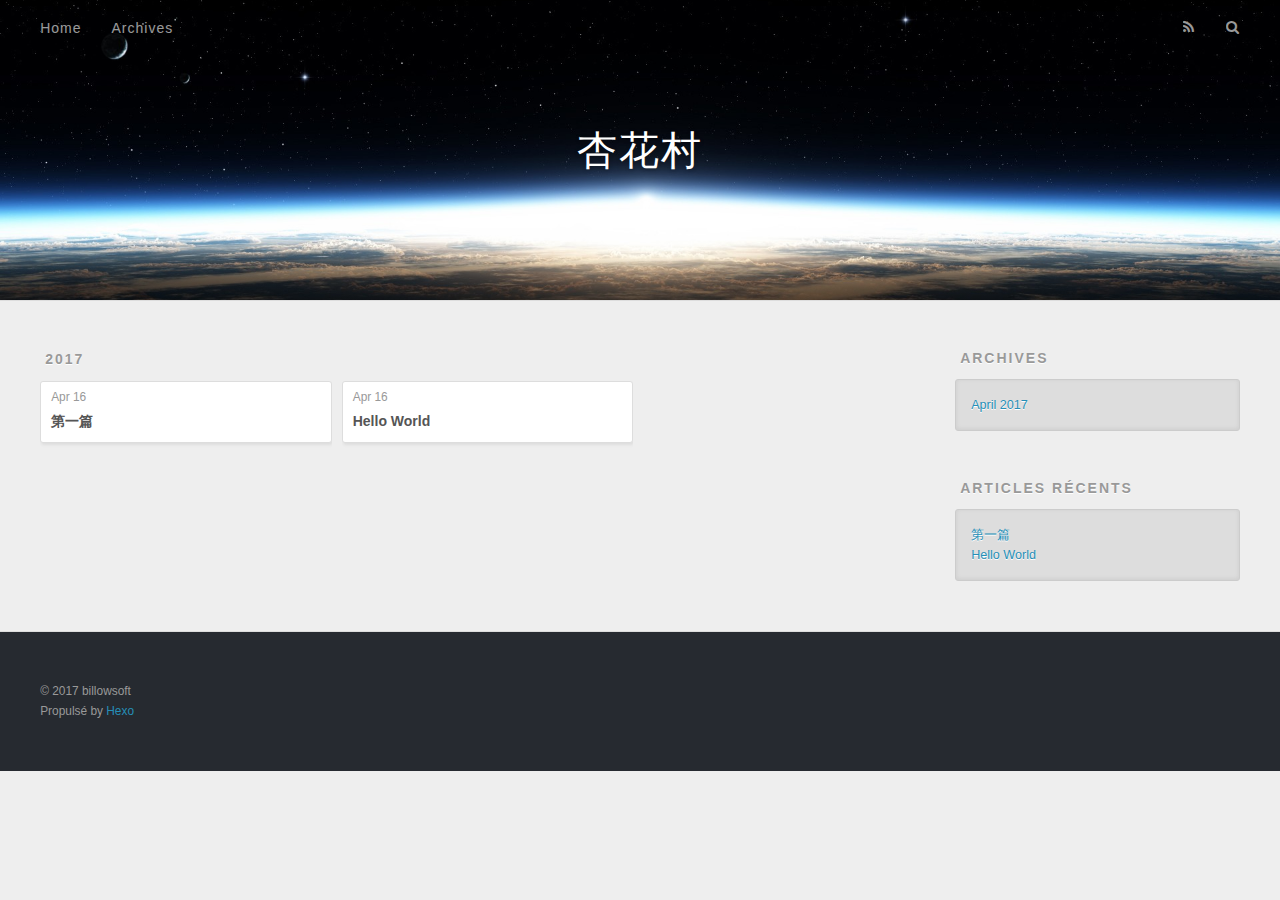
==== archives/index.html @ 6be40b45 "Site updated: 2017-04-16 17:33:04" ====
<!DOCTYPE html>
<html>
<head>
  <meta charset="utf-8">
  
  <title>Archives | 杏花村</title>
  <meta name="viewport" content="width=device-width, initial-scale=1, maximum-scale=1">
  <meta property="og:type" content="website">
<meta property="og:title" content="杏花村">
<meta property="og:url" content="http://yoursite.com/archives/index.html">
<meta property="og:site_name" content="杏花村">
<meta name="twitter:card" content="summary">
<meta name="twitter:title" content="杏花村">
  
    <link rel="alternate" href="/atom.xml" title="杏花村" type="application/atom+xml">
  
  
    <link rel="icon" href="/favicon.png">
  
  
    <link href="//fonts.googleapis.com/css?family=Source+Code+Pro" rel="stylesheet" type="text/css">
  
  <link rel="stylesheet" href="/css/style.css">
  

</head>

<body>
  <div id="container">
    <div id="wrap">
      <header id="header">
  <div id="banner"></div>
  <div id="header-outer" class="outer">
    <div id="header-title" class="inner">
      <h1 id="logo-wrap">
        <a href="/" id="logo">杏花村</a>
      </h1>
      
    </div>
    <div id="header-inner" class="inner">
      <nav id="main-nav">
        <a id="main-nav-toggle" class="nav-icon"></a>
        
          <a class="main-nav-link" href="/">Home</a>
        
          <a class="main-nav-link" href="/archives">Archives</a>
        
      </nav>
      <nav id="sub-nav">
        
          <a id="nav-rss-link" class="nav-icon" href="/atom.xml" title="Flux RSS"></a>
        
        <a id="nav-search-btn" class="nav-icon" title="Rechercher"></a>
      </nav>
      <div id="search-form-wrap">
        <form action="//google.com/search" method="get" accept-charset="UTF-8" class="search-form"><input type="search" name="q" class="search-form-input" placeholder="Search"><button type="submit" class="search-form-submit">&#xF002;</button><input type="hidden" name="sitesearch" value="http://yoursite.com"></form>
      </div>
    </div>
  </div>
</header>
      <div class="outer">
        <section id="main">
  
  
    
    
      
      
      <section class="archives-wrap">
        <div class="archive-year-wrap">
          <a href="/archives/2017" class="archive-year">2017</a>
        </div>
        <div class="archives">
    
    <article class="archive-article archive-type-post">
  <div class="archive-article-inner">
    <header class="archive-article-header">
      <a href="/2017/04/16/第一篇/" class="archive-article-date">
  <time datetime="2017-04-16T09:29:14.000Z" itemprop="datePublished">Apr 16</time>
</a>
      
  
    <h1 itemprop="name">
      <a class="archive-article-title" href="/2017/04/16/第一篇/">第一篇</a>
    </h1>
  

    </header>
  </div>
</article>
  
    
    
    <article class="archive-article archive-type-post">
  <div class="archive-article-inner">
    <header class="archive-article-header">
      <a href="/2017/04/16/hello-world/" class="archive-article-date">
  <time datetime="2017-04-16T09:22:47.694Z" itemprop="datePublished">Apr 16</time>
</a>
      
  
    <h1 itemprop="name">
      <a class="archive-article-title" href="/2017/04/16/hello-world/">Hello World</a>
    </h1>
  

    </header>
  </div>
</article>
  
  
    </div></section>
  

</section>
        
          <aside id="sidebar">
  
    

  
    

  
    
  
    
  <div class="widget-wrap">
    <h3 class="widget-title">Archives</h3>
    <div class="widget">
      <ul class="archive-list"><li class="archive-list-item"><a class="archive-list-link" href="/archives/2017/04/">April 2017</a></li></ul>
    </div>
  </div>


  
    
  <div class="widget-wrap">
    <h3 class="widget-title">Articles récents</h3>
    <div class="widget">
      <ul>
        
          <li>
            <a href="/2017/04/16/第一篇/">第一篇</a>
          </li>
        
          <li>
            <a href="/2017/04/16/hello-world/">Hello World</a>
          </li>
        
      </ul>
    </div>
  </div>

  
</aside>
        
      </div>
      <footer id="footer">
  
  <div class="outer">
    <div id="footer-info" class="inner">
      &copy; 2017 billowsoft<br>
      Propulsé by <a href="http://hexo.io/" target="_blank">Hexo</a>
    </div>
  </div>
</footer>
    </div>
    <nav id="mobile-nav">
  
    <a href="/" class="mobile-nav-link">Home</a>
  
    <a href="/archives" class="mobile-nav-link">Archives</a>
  
</nav>
    

<script src="//ajax.googleapis.com/ajax/libs/jquery/2.0.3/jquery.min.js"></script>


  <link rel="stylesheet" href="/fancybox/jquery.fancybox.css">
  <script src="/fancybox/jquery.fancybox.pack.js"></script>


<script src="/js/script.js"></script>

  </div>
</body>
</html>
---- css/style.css ----
body {
  width: 100%;
}
body:before,
body:after {
  content: "";
  display: table;
}
body:after {
  clear: both;
}
html,
body,
div,
span,
applet,
object,
iframe,
h1,
h2,
h3,
h4,
h5,
h6,
p,
blockquote,
pre,
a,
abbr,
acronym,
address,
big,
cite,
code,
del,
dfn,
em,
img,
ins,
kbd,
q,
s,
samp,
small,
strike,
strong,
sub,
sup,
tt,
var,
dl,
dt,
dd,
ol,
ul,
li,
fieldset,
form,
label,
legend,
table,
caption,
tbody,
tfoot,
thead,
tr,
th,
td {
  margin: 0;
  padding: 0;
  border: 0;
  outline: 0;
  font-weight: inherit;
  font-style: inherit;
  font-family: inherit;
  font-size: 100%;
  vertical-align: baseline;
}
body {
  line-height: 1;
  color: #000;
  background: #fff;
}
ol,
ul {
  list-style: none;
}
table {
  border-collapse: separate;
  border-spacing: 0;
  vertical-align: middle;
}
caption,
th,
td {
  text-align: left;
  font-weight: normal;
  vertical-align: middle;
}
a img {
  border: none;
}
input,
button {
  margin: 0;
  padding: 0;
}
input::-moz-focus-inner,
button::-moz-focus-inner {
  border: 0;
  padding: 0;
}
@font-face {
  font-family: FontAwesome;
  font-style: normal;
  font-weight: normal;
  src: url("fonts/fontawesome-webfont.eot?v=#4.0.3");
  src: url("fonts/fontawesome-webfont.eot?#iefix&v=#4.0.3") format("embedded-opentype"), url("fonts/fontawesome-webfont.woff?v=#4.0.3") format("woff"), url("fonts/fontawesome-webfont.ttf?v=#4.0.3") format("truetype"), url("fonts/fontawesome-webfont.svg#fontawesomeregular?v=#4.0.3") format("svg");
}
html,
body,
#container {
  height: 100%;
}
body {
  background: #eee;
  font: 14px "Helvetica Neue", Helvetica, Arial, sans-serif;
  -webkit-text-size-adjust: 100%;
}
.outer {
  max-width: 1220px;
  margin: 0 auto;
  padding: 0 20px;
}
.outer:before,
.outer:after {
  content: "";
  display: table;
}
.outer:after {
  clear: both;
}
.inner {
  display: inline;
  float: left;
  width: 98.33333333333333%;
  margin: 0 0.833333333333333%;
}
.left,
.alignleft {
  float: left;
}
.right,
.alignright {
  float: right;
}
.clear {
  clear: both;
}
#container {
  position: relative;
}
.mobile-nav-on {
  overflow: hidden;
}
#wrap {
  height: 100%;
  width: 100%;
  position: absolute;
  top: 0;
  left: 0;
  -webkit-transition: 0.2s ease-out;
  -moz-transition: 0.2s ease-out;
  -ms-transition: 0.2s ease-out;
  transition: 0.2s ease-out;
  z-index: 1;
  background: #eee;
}
.mobile-nav-on #wrap {
  left: 280px;
}
@media screen and (min-width: 768px) {
  #main {
    display: inline;
    float: left;
    width: 73.33333333333333%;
    margin: 0 0.833333333333333%;
  }
}
.article-date,
.article-category-link,
.archive-year,
.widget-title {
  text-decoration: none;
  text-transform: uppercase;
  letter-spacing: 2px;
  color: #999;
  margin-bottom: 1em;
  margin-left: 5px;
  line-height: 1em;
  text-shadow: 0 1px #fff;
  font-weight: bold;
}
.article-inner,
.archive-article-inner {
  background: #fff;
  -webkit-box-shadow: 1px 2px 3px #ddd;
  box-shadow: 1px 2px 3px #ddd;
  border: 1px solid #ddd;
  border-radius: 3px;
}
.article-entry h1,
.widget h1 {
  font-size: 2em;
}
.article-entry h2,
.widget h2 {
  font-size: 1.5em;
}
.article-entry h3,
.widget h3 {
  font-size: 1.3em;
}
.article-entry h4,
.widget h4 {
  font-size: 1.2em;
}
.article-entry h5,
.widget h5 {
  font-size: 1em;
}
.article-entry h6,
.widget h6 {
  font-size: 1em;
  color: #999;
}
.article-entry hr,
.widget hr {
  border: 1px dashed #ddd;
}
.article-entry strong,
.widget strong {
  font-weight: bold;
}
.article-entry em,
.widget em,
.article-entry cite,
.widget cite {
  font-style: italic;
}
.article-entry sup,
.widget sup,
.article-entry sub,
.widget sub {
  font-size: 0.75em;
  line-height: 0;
  position: relative;
  vertical-align: baseline;
}
.article-entry sup,
.widget sup {
  top: -0.5em;
}
.article-entry sub,
.widget sub {
  bottom: -0.2em;
}
.article-entry small,
.widget small {
  font-size: 0.85em;
}
.article-entry acronym,
.widget acronym,
.article-entry abbr,
.widget abbr {
  border-bottom: 1px dotted;
}
.article-entry ul,
.widget ul,
.article-entry ol,
.widget ol,
.article-entry dl,
.widget dl {
  margin: 0 20px;
  line-height: 1.6em;
}
.article-entry ul ul,
.widget ul ul,
.article-entry ol ul,
.widget ol ul,
.article-entry ul ol,
.widget ul ol,
.article-entry ol ol,
.widget ol ol {
  margin-top: 0;
  margin-bottom: 0;
}
.article-entry ul,
.widget ul {
  list-style: disc;
}
.article-entry ol,
.widget ol {
  list-style: decimal;
}
.article-entry dt,
.widget dt {
  font-weight: bold;
}
#header {
  height: 300px;
  position: relative;
  border-bottom: 1px solid #ddd;
}
#header:before,
#header:after {
  content: "";
  position: absolute;
  left: 0;
  right: 0;
  height: 40px;
}
#header:before {
  top: 0;
  background: -webkit-linear-gradient(rgba(0,0,0,0.2), transparent);
  background: -moz-linear-gradient(rgba(0,0,0,0.2), transparent);
  background: -ms-linear-gradient(rgba(0,0,0,0.2), transparent);
  background: linear-gradient(rgba(0,0,0,0.2), transparent);
}
#header:after {
  bottom: 0;
  background: -webkit-linear-gradient(transparent, rgba(0,0,0,0.2));
  background: -moz-linear-gradient(transparent, rgba(0,0,0,0.2));
  background: -ms-linear-gradient(transparent, rgba(0,0,0,0.2));
  background: linear-gradient(transparent, rgba(0,0,0,0.2));
}
#header-outer {
  height: 100%;
  position: relative;
}
#header-inner {
  position: relative;
  overflow: hidden;
}
#banner {
  position: absolute;
  top: 0;
  left: 0;
  width: 100%;
  height: 100%;
  background: url("images/banner.jpg") center #000;
  -webkit-background-size: cover;
  -moz-background-size: cover;
  background-size: cover;
  z-index: -1;
}
#header-title {
  text-align: center;
  height: 40px;
  position: absolute;
  top: 50%;
  left: 0;
  margin-top: -20px;
}
#logo,
#subtitle {
  text-decoration: none;
  color: #fff;
  font-weight: 300;
  text-shadow: 0 1px 4px rgba(0,0,0,0.3);
}
#logo {
  font-size: 40px;
  line-height: 40px;
  letter-spacing: 2px;
}
#subtitle {
  font-size: 16px;
  line-height: 16px;
  letter-spacing: 1px;
}
#subtitle-wrap {
  margin-top: 16px;
}
#main-nav {
  float: left;
  margin-left: -15px;
}
.nav-icon,
.main-nav-link {
  float: left;
  color: #fff;
  opacity: 0.6;
  text-decoration: none;
  text-shadow: 0 1px rgba(0,0,0,0.2);
  -webkit-transition: opacity 0.2s;
  -moz-transition: opacity 0.2s;
  -ms-transition: opacity 0.2s;
  transition: opacity 0.2s;
  display: block;
  padding: 20px 15px;
}
.nav-icon:hover,
.main-nav-link:hover {
  opacity: 1;
}
.nav-icon {
  font-family: FontAwesome;
  text-align: center;
  font-size: 14px;
  width: 14px;
  height: 14px;
  padding: 20px 15px;
  position: relative;
  cursor: pointer;
}
.main-nav-link {
  font-weight: 300;
  letter-spacing: 1px;
}
@media screen and (max-width: 479px) {
  .main-nav-link {
    display: none;
  }
}
#main-nav-toggle {
  display: none;
}
#main-nav-toggle:before {
  content: "\f0c9";
}
@media screen and (max-width: 479px) {
  #main-nav-toggle {
    display: block;
  }
}
#sub-nav {
  float: right;
  margin-right: -15px;
}
#nav-rss-link:before {
  content: "\f09e";
}
#nav-search-btn:before {
  content: "\f002";
}
#search-form-wrap {
  position: absolute;
  top: 15px;
  width: 150px;
  height: 30px;
  right: -150px;
  opacity: 0;
  -webkit-transition: 0.2s ease-out;
  -moz-transition: 0.2s ease-out;
  -ms-transition: 0.2s ease-out;
  transition: 0.2s ease-out;
}
#search-form-wrap.on {
  opacity: 1;
  right: 0;
}
@media screen and (max-width: 479px) {
  #search-form-wrap {
    width: 100%;
    right: -100%;
  }
}
.search-form {
  position: absolute;
  top: 0;
  left: 0;
  right: 0;
  background: #fff;
  padding: 5px 15px;
  border-radius: 15px;
  -webkit-box-shadow: 0 0 10px rgba(0,0,0,0.3);
  box-shadow: 0 0 10px rgba(0,0,0,0.3);
}
.search-form-input {
  border: none;
  background: none;
  color: #555;
  width: 100%;
  font: 13px "Helvetica Neue", Helvetica, Arial, sans-serif;
  outline: none;
}
.search-form-input::-webkit-search-results-decoration,
.search-form-input::-webkit-search-cancel-button {
  -webkit-appearance: none;
}
.search-form-submit {
  position: absolute;
  top: 50%;
  right: 10px;
  margin-top: -7px;
  font: 13px FontAwesome;
  border: none;
  background: none;
  color: #bbb;
  cursor: pointer;
}
.search-form-submit:hover,
.search-form-submit:focus {
  color: #777;
}
.article {
  margin: 50px 0;
}
.article-inner {
  overflow: hidden;
}
.article-meta:before,
.article-meta:after {
  content: "";
  display: table;
}
.article-meta:after {
  clear: both;
}
.article-date {
  float: left;
}
.article-category {
  float: left;
  line-height: 1em;
  color: #ccc;
  text-shadow: 0 1px #fff;
  margin-left: 8px;
}
.article-category:before {
  content: "\2022";
}
.article-category-link {
  margin: 0 12px 1em;
}
.article-header {
  padding: 20px 20px 0;
}
.article-title {
  text-decoration: none;
  font-size: 2em;
  font-weight: bold;
  color: #555;
  line-height: 1.1em;
  -webkit-transition: color 0.2s;
  -moz-transition: color 0.2s;
  -ms-transition: color 0.2s;
  transition: color 0.2s;
}
a.article-title:hover {
  color: #258fb8;
}
.article-entry {
  color: #555;
  padding: 0 20px;
}
.article-entry:before,
.article-entry:after {
  content: "";
  display: table;
}
.article-entry:after {
  clear: both;
}
.article-entry p,
.article-entry table {
  line-height: 1.6em;
  margin: 1.6em 0;
}
.article-entry h1,
.article-entry h2,
.article-entry h3,
.article-entry h4,
.article-entry h5,
.article-entry h6 {
  font-weight: bold;
}
.article-entry h1,
.article-entry h2,
.article-entry h3,
.article-entry h4,
.article-entry h5,
.article-entry h6 {
  line-height: 1.1em;
  margin: 1.1em 0;
}
.article-entry a {
  color: #258fb8;
  text-decoration: none;
}
.article-entry a:hover {
  text-decoration: underline;
}
.article-entry ul,
.article-entry ol,
.article-entry dl {
  margin-top: 1.6em;
  margin-bottom: 1.6em;
}
.article-entry img,
.article-entry video {
  max-width: 100%;
  height: auto;
  display: block;
  margin: auto;
}
.article-entry iframe {
  border: none;
}
.article-entry table {
  width: 100%;
  border-collapse: collapse;
  border-spacing: 0;
}
.article-entry th {
  font-weight: bold;
  border-bottom: 3px solid #ddd;
  padding-bottom: 0.5em;
}
.article-entry td {
  border-bottom: 1px solid #ddd;
  padding: 10px 0;
}
.article-entry blockquote {
  font-family: Georgia, "Times New Roman", serif;
  font-size: 1.4em;
  margin: 1.6em 20px;
  text-align: center;
}
.article-entry blockquote footer {
  font-size: 14px;
  margin: 1.6em 0;
  font-family: "Helvetica Neue", Helvetica, Arial, sans-serif;
}
.article-entry blockquote footer cite:before {
  content: "—";
  padding: 0 0.5em;
}
.article-entry .pullquote {
  text-align: left;
  width: 45%;
  margin: 0;
}
.article-entry .pullquote.left {
  margin-left: 0.5em;
  margin-right: 1em;
}
.article-entry .pullquote.right {
  margin-right: 0.5em;
  margin-left: 1em;
}
.article-entry .caption {
  color: #999;
  display: block;
  font-size: 0.9em;
  margin-top: 0.5em;
  position: relative;
  text-align: center;
}
.article-entry .video-container {
  position: relative;
  padding-top: 56.25%;
  height: 0;
  overflow: hidden;
}
.article-entry .video-container iframe,
.article-entry .video-container object,
.article-entry .video-container embed {
  position: absolute;
  top: 0;
  left: 0;
  width: 100%;
  height: 100%;
  margin-top: 0;
}
.article-more-link a {
  display: inline-block;
  line-height: 1em;
  padding: 6px 15px;
  border-radius: 15px;
  background: #eee;
  color: #999;
  text-shadow: 0 1px #fff;
  text-decoration: none;
}
.article-more-link a:hover {
  background: #258fb8;
  color: #fff;
  text-decoration: none;
  text-shadow: 0 1px #1e7293;
}
.article-footer {
  font-size: 0.85em;
  line-height: 1.6em;
  border-top: 1px solid #ddd;
  padding-top: 1.6em;
  margin: 0 20px 20px;
}
.article-footer:before,
.article-footer:after {
  content: "";
  display: table;
}
.article-footer:after {
  clear: both;
}
.article-footer a {
  color: #999;
  text-decoration: none;
}
.article-footer a:hover {
  color: #555;
}
.article-tag-list-item {
  float: left;
  margin-right: 10px;
}
.article-tag-list-link:before {
  content: "#";
}
.article-comment-link {
  float: right;
}
.article-comment-link:before {
  content: "\f075";
  font-family: FontAwesome;
  padding-right: 8px;
}
.article-share-link {
  cursor: pointer;
  float: right;
  margin-left: 20px;
}
.article-share-link:before {
  content: "\f064";
  font-family: FontAwesome;
  padding-right: 6px;
}
#article-nav {
  position: relative;
}
#article-nav:before,
#article-nav:after {
  content: "";
  display: table;
}
#article-nav:after {
  clear: both;
}
@media screen and (min-width: 768px) {
  #article-nav {
    margin: 50px 0;
  }
  #article-nav:before {
    width: 8px;
    height: 8px;
    position: absolute;
    top: 50%;
    left: 50%;
    margin-top: -4px;
    margin-left: -4px;
    content: "";
    border-radius: 50%;
    background: #ddd;
    -webkit-box-shadow: 0 1px 2px #fff;
    box-shadow: 0 1px 2px #fff;
  }
}
.article-nav-link-wrap {
  text-decoration: none;
  text-shadow: 0 1px #fff;
  color: #999;
  -webkit-box-sizing: border-box;
  -moz-box-sizing: border-box;
  box-sizing: border-box;
  margin-top: 50px;
  text-align: center;
  display: block;
}
.article-nav-link-wrap:hover {
  color: #555;
}
@media screen and (min-width: 768px) {
  .article-nav-link-wrap {
    width: 50%;
    margin-top: 0;
  }
}
@media screen and (min-width: 768px) {
  #article-nav-newer {
    float: left;
    text-align: right;
    padding-right: 20px;
  }
}
@media screen and (min-width: 768px) {
  #article-nav-older {
    float: right;
    text-align: left;
    padding-left: 20px;
  }
}
.article-nav-caption {
  text-transform: uppercase;
  letter-spacing: 2px;
  color: #ddd;
  line-height: 1em;
  font-weight: bold;
}
#article-nav-newer .article-nav-caption {
  margin-right: -2px;
}
.article-nav-title {
  font-size: 0.85em;
  line-height: 1.6em;
  margin-top: 0.5em;
}
.article-share-box {
  position: absolute;
  display: none;
  background: #fff;
  -webkit-box-shadow: 1px 2px 10px rgba(0,0,0,0.2);
  box-shadow: 1px 2px 10px rgba(0,0,0,0.2);
  border-radius: 3px;
  margin-left: -145px;
  overflow: hidden;
  z-index: 1;
}
.article-share-box.on {
  display: block;
}
.article-share-input {
  width: 100%;
  background: none;
  -webkit-box-sizing: border-box;
  -moz-box-sizing: border-box;
  box-sizing: border-box;
  font: 14px "Helvetica Neue", Helvetica, Arial, sans-serif;
  padding: 0 15px;
  color: #555;
  outline: none;
  border: 1px solid #ddd;
  border-radius: 3px 3px 0 0;
  height: 36px;
  line-height: 36px;
}
.article-share-links {
  background: #eee;
}
.article-share-links:before,
.article-share-links:after {
  content: "";
  display: table;
}
.article-share-links:after {
  clear: both;
}
.article-share-twitter,
.article-share-facebook,
.article-share-pinterest,
.article-share-google {
  width: 50px;
  height: 36px;
  display: block;
  float: left;
  position: relative;
  color: #999;
  text-shadow: 0 1px #fff;
}
.article-share-twitter:before,
.article-share-facebook:before,
.article-share-pinterest:before,
.article-share-google:before {
  font-size: 20px;
  font-family: FontAwesome;
  width: 20px;
  height: 20px;
  position: absolute;
  top: 50%;
  left: 50%;
  margin-top: -10px;
  margin-left: -10px;
  text-align: center;
}
.article-share-twitter:hover,
.article-share-facebook:hover,
.article-share-pinterest:hover,
.article-share-google:hover {
  color: #fff;
}
.article-share-twitter:before {
  content: "\f099";
}
.article-share-twitter:hover {
  background: #00aced;
  text-shadow: 0 1px #008abe;
}
.article-share-facebook:before {
  content: "\f09a";
}
.article-share-facebook:hover {
  background: #3b5998;
  text-shadow: 0 1px #2f477a;
}
.article-share-pinterest:before {
  content: "\f0d2";
}
.article-share-pinterest:hover {
  background: #cb2027;
  text-shadow: 0 1px #a21a1f;
}
.article-share-google:before {
  content: "\f0d5";
}
.article-share-google:hover {
  background: #dd4b39;
  text-shadow: 0 1px #be3221;
}
.article-gallery {
  background: #000;
  position: relative;
}
.article-gallery-photos {
  position: relative;
  overflow: hidden;
}
.article-gallery-img {
  display: none;
  max-width: 100%;
}
.article-gallery-img:first-child {
  display: block;
}
.article-gallery-img.loaded {
  position: absolute;
  display: block;
}
.article-gallery-img img {
  display: block;
  max-width: 100%;
  margin: 0 auto;
}
#comments {
  background: #fff;
  -webkit-box-shadow: 1px 2px 3px #ddd;
  box-shadow: 1px 2px 3px #ddd;
  padding: 20px;
  border: 1px solid #ddd;
  border-radius: 3px;
  margin: 50px 0;
}
#comments a {
  color: #258fb8;
}
.archives-wrap {
  margin: 50px 0;
}
.archives:before,
.archives:after {
  content: "";
  display: table;
}
.archives:after {
  clear: both;
}
.archive-year-wrap {
  margin-bottom: 1em;
}
.archives {
  -webkit-column-gap: 10px;
  -moz-column-gap: 10px;
  column-gap: 10px;
}
@media screen and (min-width: 480px) and (max-width: 767px) {
  .archives {
    -webkit-column-count: 2;
    -moz-column-count: 2;
    column-count: 2;
  }
}
@media screen and (min-width: 768px) {
  .archives {
    -webkit-column-count: 3;
    -moz-column-count: 3;
    column-count: 3;
  }
}
.archive-article {
  -webkit-column-break-inside: avoid;
  page-break-inside: avoid;
  overflow: hidden;
  break-inside: avoid-column;
}
.archive-article-inner {
  padding: 10px;
  margin-bottom: 15px;
}
.archive-article-title {
  text-decoration: none;
  font-weight: bold;
  color: #555;
  -webkit-transition: color 0.2s;
  -moz-transition: color 0.2s;
  -ms-transition: color 0.2s;
  transition: color 0.2s;
  line-height: 1.6em;
}
.archive-article-title:hover {
  color: #258fb8;
}
.archive-article-footer {
  margin-top: 1em;
}
.archive-article-date {
  color: #999;
  text-decoration: none;
  font-size: 0.85em;
  line-height: 1em;
  margin-bottom: 0.5em;
  display: block;
}
#page-nav {
  margin: 50px auto;
  background: #fff;
  -webkit-box-shadow: 1px 2px 3px #ddd;
  box-shadow: 1px 2px 3px #ddd;
  border: 1px solid #ddd;
  border-radius: 3px;
  text-align: center;
  color: #999;
  overflow: hidden;
}
#page-nav:before,
#page-nav:after {
  content: "";
  display: table;
}
#page-nav:after {
  clear: both;
}
#page-nav a,
#page-nav span {
  padding: 10px 20px;
  line-height: 1;
  height: 2ex;
}
#page-nav a {
  color: #999;
  text-decoration: none;
}
#page-nav a:hover {
  background: #999;
  color: #fff;
}
#page-nav .prev {
  float: left;
}
#page-nav .next {
  float: right;
}
#page-nav .page-number {
  display: inline-block;
}
@media screen and (max-width: 479px) {
  #page-nav .page-number {
    display: none;
  }
}
#page-nav .current {
  color: #555;
  font-weight: bold;
}
#page-nav .space {
  color: #ddd;
}
#footer {
  background: #262a30;
  padding: 50px 0;
  border-top: 1px solid #ddd;
  color: #999;
}
#footer a {
  color: #258fb8;
  text-decoration: none;
}
#footer a:hover {
  text-decoration: underline;
}
#footer-info {
  line-height: 1.6em;
  font-size: 0.85em;
}
.article-entry pre,
.article-entry .highlight {
  background: #2d2d2d;
  margin: 0 -20px;
  padding: 15px 20px;
  border-style: solid;
  border-color: #ddd;
  border-width: 1px 0;
  overflow: auto;
  color: #ccc;
  line-height: 22.400000000000002px;
}
.article-entry .highlight .gutter pre,
.article-entry .gist .gist-file .gist-data .line-numbers {
  color: #666;
  font-size: 0.85em;
}
.article-entry pre,
.article-entry code {
  font-family: "Source Code Pro", Consolas, Monaco, Menlo, Consolas, monospace;
}
.article-entry code {
  background: #eee;
  text-shadow: 0 1px #fff;
  padding: 0 0.3em;
}
.article-entry pre code {
  background: none;
  text-shadow: none;
  padding: 0;
}
.article-entry .highlight pre {
  border: none;
  margin: 0;
  padding: 0;
}
.article-entry .highlight table {
  margin: 0;
  width: auto;
}
.article-entry .highlight td {
  border: none;
  padding: 0;
}
.article-entry .highlight figcaption {
  font-size: 0.85em;
  color: #999;
  line-height: 1em;
  margin-bottom: 1em;
}
.article-entry .highlight figcaption:before,
.article-entry .highlight figcaption:after {
  content: "";
  display: table;
}
.article-entry .highlight figcaption:after {
  clear: both;
}
.article-entry .highlight figcaption a {
  float: right;
}
.article-entry .highlight .gutter pre {
  text-align: right;
  padding-right: 20px;
}
.article-entry .highlight .line {
  height: 22.400000000000002px;
}
.article-entry .highlight .line.marked {
  background: #515151;
}
.article-entry .gist {
  margin: 0 -20px;
  border-style: solid;
  border-color: #ddd;
  border-width: 1px 0;
  background: #2d2d2d;
  padding: 15px 20px 15px 0;
}
.article-entry .gist .gist-file {
  border: none;
  font-family: "Source Code Pro", Consolas, Monaco, Menlo, Consolas, monospace;
  margin: 0;
}
.article-entry .gist .gist-file .gist-data {
  background: none;
  border: none;
}
.article-entry .gist .gist-file .gist-data .line-numbers {
  background: none;
  border: none;
  padding: 0 20px 0 0;
}
.article-entry .gist .gist-file .gist-data .line-data {
  padding: 0 !important;
}
.article-entry .gist .gist-file .highlight {
  margin: 0;
  padding: 0;
  border: none;
}
.article-entry .gist .gist-file .gist-meta {
  background: #2d2d2d;
  color: #999;
  font: 0.85em "Helvetica Neue", Helvetica, Arial, sans-serif;
  text-shadow: 0 0;
  padding: 0;
  margin-top: 1em;
  margin-left: 20px;
}
.article-entry .gist .gist-file .gist-meta a {
  color: #258fb8;
  font-weight: normal;
}
.article-entry .gist .gist-file .gist-meta a:hover {
  text-decoration: underline;
}
pre .comment,
pre .title {
  color: #999;
}
pre .variable,
pre .attribute,
pre .tag,
pre .regexp,
pre .ruby .constant,
pre .xml .tag .title,
pre .xml .pi,
pre .xml .doctype,
pre .html .doctype,
pre .css .id,
pre .css .class,
pre .css .pseudo {
  color: #f2777a;
}
pre .number,
pre .preprocessor,
pre .built_in,
pre .literal,
pre .params,
pre .constant {
  color: #f99157;
}
pre .class,
pre .ruby .class .title,
pre .css .rules .attribute {
  color: #9c9;
}
pre .string,
pre .value,
pre .inheritance,
pre .header,
pre .ruby .symbol,
pre .xml .cdata {
  color: #9c9;
}
pre .css .hexcolor {
  color: #6cc;
}
pre .function,
pre .python .decorator,
pre .python .title,
pre .ruby .function .title,
pre .ruby .title .keyword,
pre .perl .sub,
pre .javascript .title,
pre .coffeescript .title {
  color: #69c;
}
pre .keyword,
pre .javascript .function {
  color: #c9c;
}
@media screen and (max-width: 479px) {
  #mobile-nav {
    position: absolute;
    top: 0;
    left: 0;
    width: 280px;
    height: 100%;
    background: #191919;
    border-right: 1px solid #fff;
  }
}
@media screen and (max-width: 479px) {
  .mobile-nav-link {
    display: block;
    color: #999;
    text-decoration: none;
    padding: 15px 20px;
    font-weight: bold;
  }
  .mobile-nav-link:hover {
    color: #fff;
  }
}
@media screen and (min-width: 768px) {
  #sidebar {
    display: inline;
    float: left;
    width: 23.333333333333332%;
    margin: 0 0.833333333333333%;
  }
}
.widget-wrap {
  margin: 50px 0;
}
.widget {
  color: #777;
  text-shadow: 0 1px #fff;
  background: #ddd;
  -webkit-box-shadow: 0 -1px 4px #ccc inset;
  box-shadow: 0 -1px 4px #ccc inset;
  border: 1px solid #ccc;
  padding: 15px;
  border-radius: 3px;
}
.widget a {
  color: #258fb8;
  text-decoration: none;
}
.widget a:hover {
  text-decoration: underline;
}
.widget ul ul,
.widget ol ul,
.widget dl ul,
.widget ul ol,
.widget ol ol,
.widget dl ol,
.widget ul dl,
.widget ol dl,
.widget dl dl {
  margin-left: 15px;
  list-style: disc;
}
.widget {
  line-height: 1.6em;
  word-wrap: break-word;
  font-size: 0.9em;
}
.widget ul,
.widget ol {
  list-style: none;
  margin: 0;
}
.widget ul ul,
.widget ol ul,
.widget ul ol,
.widget ol ol {
  margin: 0 20px;
}
.widget ul ul,
.widget ol ul {
  list-style: disc;
}
.widget ul ol,
.widget ol ol {
  list-style: decimal;
}
.category-list-count,
.tag-list-count,
.archive-list-count {
  padding-left: 5px;
  color: #999;
  font-size: 0.85em;
}
.category-list-count:before,
.tag-list-count:before,
.archive-list-count:before {
  content: "(";
}
.category-list-count:after,
.tag-list-count:after,
.archive-list-count:after {
  content: ")";
}
.tagcloud a {
  margin-right: 5px;
  display: inline-block;
}
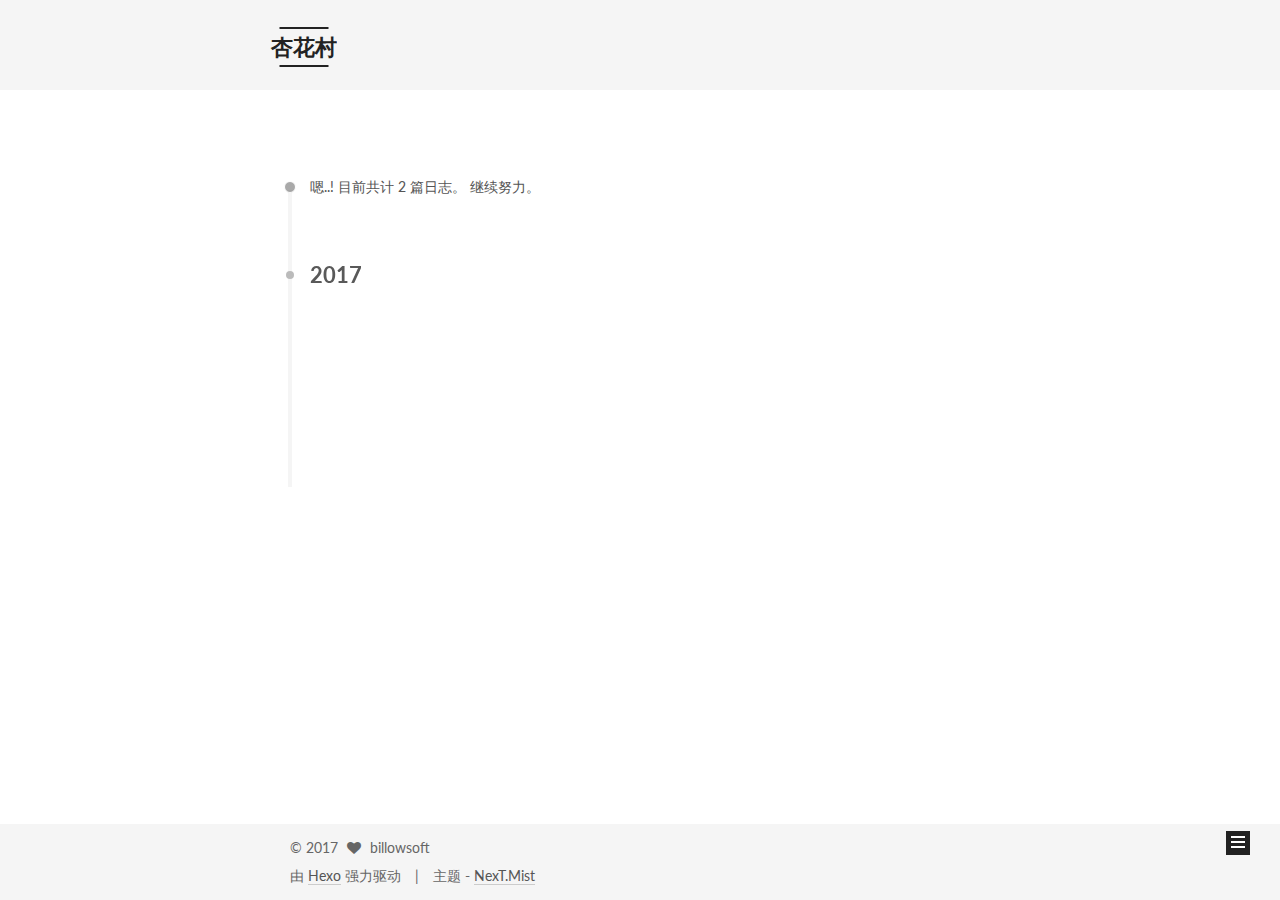
==== commit 71d44927: "Site updated: 2017-04-16 20:51:38" ====
--- a/archives/index.html
+++ b/archives/index.html
@@ -1,189 +1,650 @@
-<!DOCTYPE html>
-<html>
+<!doctype html>
+
+
+
+  
+
+
+<html class="theme-next mist use-motion" lang="zh-Hans">
 <head>
-  <meta charset="utf-8">
-  
-  <title>Archives | 杏花村</title>
-  <meta name="viewport" content="width=device-width, initial-scale=1, maximum-scale=1">
-  <meta property="og:type" content="website">
+  <meta charset="UTF-8"/>
+<meta http-equiv="X-UA-Compatible" content="IE=edge" />
+<meta name="viewport" content="width=device-width, initial-scale=1, maximum-scale=1"/>
+
+
+
+<meta http-equiv="Cache-Control" content="no-transform" />
+<meta http-equiv="Cache-Control" content="no-siteapp" />
+
+
+
+
+
+
+
+
+
+
+
+
+
+
+
+  
+  
+  <link href="/lib/fancybox/source/jquery.fancybox.css?v=2.1.5" rel="stylesheet" type="text/css" />
+
+
+
+
+  
+  
+  
+  
+
+  
+    
+    
+  
+
+  
+
+  
+
+  
+
+  
+
+  
+    
+    
+    <link href="//fonts.googleapis.com/css?family=Lato:300,300italic,400,400italic,700,700italic&subset=latin,latin-ext" rel="stylesheet" type="text/css">
+  
+
+
+
+
+
+
+<link href="/lib/font-awesome/css/font-awesome.min.css?v=4.6.2" rel="stylesheet" type="text/css" />
+
+<link href="/css/main.css?v=5.1.0" rel="stylesheet" type="text/css" />
+
+
+  <meta name="keywords" content="Hexo, NexT" />
+
+
+
+
+
+
+
+
+  <link rel="shortcut icon" type="image/x-icon" href="/favicon.ico?v=5.1.0" />
+
+
+
+
+
+
+<meta name="description" content="生如夏花之绚烂，死如秋叶之静美">
+<meta property="og:type" content="website">
 <meta property="og:title" content="杏花村">
 <meta property="og:url" content="http://yoursite.com/archives/index.html">
 <meta property="og:site_name" content="杏花村">
+<meta property="og:description" content="生如夏花之绚烂，死如秋叶之静美">
 <meta name="twitter:card" content="summary">
 <meta name="twitter:title" content="杏花村">
-  
-    <link rel="alternate" href="/atom.xml" title="杏花村" type="application/atom+xml">
-  
-  
-    <link rel="icon" href="/favicon.png">
-  
-  
-    <link href="//fonts.googleapis.com/css?family=Source+Code+Pro" rel="stylesheet" type="text/css">
-  
-  <link rel="stylesheet" href="/css/style.css">
-  
-
+<meta name="twitter:description" content="生如夏花之绚烂，死如秋叶之静美">
+
+
+
+<script type="text/javascript" id="hexo.configurations">
+  var NexT = window.NexT || {};
+  var CONFIG = {
+    root: '/',
+    scheme: 'Mist',
+    sidebar: {"position":"left","display":"post","offset":12,"offset_float":0,"b2t":false,"scrollpercent":false},
+    fancybox: true,
+    motion: true,
+    duoshuo: {
+      userId: '0',
+      author: '博主'
+    },
+    algolia: {
+      applicationID: '',
+      apiKey: '',
+      indexName: '',
+      hits: {"per_page":10},
+      labels: {"input_placeholder":"Search for Posts","hits_empty":"We didn't find any results for the search: ${query}","hits_stats":"${hits} results found in ${time} ms"}
+    }
+  };
+</script>
+
+
+
+  <link rel="canonical" href="http://yoursite.com/archives/"/>
+
+
+
+
+
+  <title> 归档 | 杏花村 </title>
 </head>
 
-<body>
-  <div id="container">
-    <div id="wrap">
-      <header id="header">
-  <div id="banner"></div>
-  <div id="header-outer" class="outer">
-    <div id="header-title" class="inner">
-      <h1 id="logo-wrap">
-        <a href="/" id="logo">杏花村</a>
+<body itemscope itemtype="http://schema.org/WebPage" lang="zh-Hans">
+
+  
+
+
+
+
+
+  <script type="text/javascript">
+    var _hmt = _hmt || [];
+    (function() {
+      var hm = document.createElement("script");
+      hm.src = "https://hm.baidu.com/hm.js?ec7ead41adfddb76dd10bd3db284f58b";
+      var s = document.getElementsByTagName("script")[0];
+      s.parentNode.insertBefore(hm, s);
+    })();
+  </script>
+
+
+
+
+
+
+
+
+
+
+  
+  
+    
+  
+
+  <div class="container sidebar-position-left  page-archive  ">
+    <div class="headband"></div>
+
+    <header id="header" class="header" itemscope itemtype="http://schema.org/WPHeader">
+      <div class="header-inner"><div class="site-brand-wrapper">
+  <div class="site-meta ">
+    
+
+    <div class="custom-logo-site-title">
+      <a href="/"  class="brand" rel="start">
+        <span class="logo-line-before"><i></i></span>
+        <span class="site-title">杏花村</span>
+        <span class="logo-line-after"><i></i></span>
+      </a>
+    </div>
+      
+        <p class="site-subtitle"></p>
+      
+  </div>
+
+  <div class="site-nav-toggle">
+    <button>
+      <span class="btn-bar"></span>
+      <span class="btn-bar"></span>
+      <span class="btn-bar"></span>
+    </button>
+  </div>
+</div>
+
+<nav class="site-nav">
+  
+
+  
+    <ul id="menu" class="menu">
+      
+        
+        <li class="menu-item menu-item-home">
+          <a href="/" rel="section">
+            
+              <i class="menu-item-icon fa fa-fw fa-home"></i> <br />
+            
+            首页
+          </a>
+        </li>
+      
+        
+        <li class="menu-item menu-item-tech">
+          <a href="/tech" rel="section">
+            
+              <i class="menu-item-icon fa fa-fw fa-android"></i> <br />
+            
+            技术
+          </a>
+        </li>
+      
+        
+        <li class="menu-item menu-item-movie">
+          <a href="/movie" rel="section">
+            
+              <i class="menu-item-icon fa fa-fw fa-video-camera"></i> <br />
+            
+            电影
+          </a>
+        </li>
+      
+        
+        <li class="menu-item menu-item-life">
+          <a href="/life" rel="section">
+            
+              <i class="menu-item-icon fa fa-fw fa-question-circle"></i> <br />
+            
+            生活
+          </a>
+        </li>
+      
+        
+        <li class="menu-item menu-item-book">
+          <a href="/book" rel="section">
+            
+              <i class="menu-item-icon fa fa-fw fa-book"></i> <br />
+            
+            书籍
+          </a>
+        </li>
+      
+        
+        <li class="menu-item menu-item-good_stuff">
+          <a href="/good_stuff" rel="section">
+            
+              <i class="menu-item-icon fa fa-fw fa-cart-plus"></i> <br />
+            
+            好物推荐
+          </a>
+        </li>
+      
+        
+        <li class="menu-item menu-item-tags">
+          <a href="/tags" rel="section">
+            
+              <i class="menu-item-icon fa fa-fw fa-tags"></i> <br />
+            
+            标签
+          </a>
+        </li>
+      
+        
+        <li class="menu-item menu-item-about">
+          <a href="/about" rel="section">
+            
+              <i class="menu-item-icon fa fa-fw fa-user"></i> <br />
+            
+            关于
+          </a>
+        </li>
+      
+
+      
+    </ul>
+  
+
+  
+</nav>
+
+
+
+ </div>
+    </header>
+
+    <main id="main" class="main">
+      <div class="main-inner">
+        <div class="content-wrap">
+          <div id="content" class="content">
+            
+
+  <section id="posts" class="posts-collapse">
+    <span class="archive-move-on"></span>
+
+    <span class="archive-page-counter">
+      
+      
+      
+        
+      
+      嗯..! 目前共计 2 篇日志。 继续努力。
+    </span>
+
+    
+
+      
+      
+      
+
+      
+        
+        <div class="collection-title">
+          <h2 class="archive-year motion-element" id="archive-year-2017">2017</h2>
+        </div>
+      
+      
+
+      
+
+  <article class="post post-type-normal" itemscope itemtype="http://schema.org/Article">
+    <header class="post-header">
+
+      <h1 class="post-title">
+        
+            <a class="post-title-link" href="/2017/04/16/第一篇/" itemprop="url">
+              
+                <span itemprop="name">第一篇</span>
+              
+            </a>
+        
       </h1>
-      
-    </div>
-    <div id="header-inner" class="inner">
-      <nav id="main-nav">
-        <a id="main-nav-toggle" class="nav-icon"></a>
-        
-          <a class="main-nav-link" href="/">Home</a>
-        
-          <a class="main-nav-link" href="/archives">Archives</a>
-        
-      </nav>
-      <nav id="sub-nav">
-        
-          <a id="nav-rss-link" class="nav-icon" href="/atom.xml" title="Flux RSS"></a>
-        
-        <a id="nav-search-btn" class="nav-icon" title="Rechercher"></a>
-      </nav>
-      <div id="search-form-wrap">
-        <form action="//google.com/search" method="get" accept-charset="UTF-8" class="search-form"><input type="search" name="q" class="search-form-input" placeholder="Search"><button type="submit" class="search-form-submit">&#xF002;</button><input type="hidden" name="sitesearch" value="http://yoursite.com"></form>
+
+      <div class="post-meta">
+        <time class="post-time" itemprop="dateCreated"
+              datetime="2017-04-16T17:29:14+08:00"
+              content="2017-04-16" >
+          04-16
+        </time>
       </div>
+
+    </header>
+  </article>
+
+
+
+    
+
+      
+      
+      
+
+      
+      
+
+      
+
+  <article class="post post-type-normal" itemscope itemtype="http://schema.org/Article">
+    <header class="post-header">
+
+      <h1 class="post-title">
+        
+            <a class="post-title-link" href="/2017/04/16/hello-world/" itemprop="url">
+              
+                <span itemprop="name">Hello World</span>
+              
+            </a>
+        
+      </h1>
+
+      <div class="post-meta">
+        <time class="post-time" itemprop="dateCreated"
+              datetime="2017-04-16T17:22:47+08:00"
+              content="2017-04-16" >
+          04-16
+        </time>
+      </div>
+
+    </header>
+  </article>
+
+
+
+    
+
+  </section>
+
+  
+
+
+
+          </div>
+          
+
+
+          
+
+        </div>
+        
+          
+  
+  <div class="sidebar-toggle">
+    <div class="sidebar-toggle-line-wrap">
+      <span class="sidebar-toggle-line sidebar-toggle-line-first"></span>
+      <span class="sidebar-toggle-line sidebar-toggle-line-middle"></span>
+      <span class="sidebar-toggle-line sidebar-toggle-line-last"></span>
     </div>
   </div>
-</header>
-      <div class="outer">
-        <section id="main">
-  
-  
-    
-    
-      
-      
-      <section class="archives-wrap">
-        <div class="archive-year-wrap">
-          <a href="/archives/2017" class="archive-year">2017</a>
+
+  <aside id="sidebar" class="sidebar">
+    <div class="sidebar-inner">
+
+      
+
+      
+
+      <section class="site-overview sidebar-panel sidebar-panel-active">
+        <div class="site-author motion-element" itemprop="author" itemscope itemtype="http://schema.org/Person">
+          <img class="site-author-image" itemprop="image"
+               src="/uploads/icon-myself.jpg"
+               alt="billowsoft" />
+          <p class="site-author-name" itemprop="name">billowsoft</p>
+           
+              <p class="site-description motion-element" itemprop="description">生如夏花之绚烂，死如秋叶之静美</p>
+          
         </div>
-        <div class="archives">
-    
-    <article class="archive-article archive-type-post">
-  <div class="archive-article-inner">
-    <header class="archive-article-header">
-      <a href="/2017/04/16/第一篇/" class="archive-article-date">
-  <time datetime="2017-04-16T09:29:14.000Z" itemprop="datePublished">Apr 16</time>
-</a>
-      
-  
-    <h1 itemprop="name">
-      <a class="archive-article-title" href="/2017/04/16/第一篇/">第一篇</a>
-    </h1>
-  
-
-    </header>
+        <nav class="site-state motion-element">
+
+          
+            <div class="site-state-item site-state-posts">
+              <a href="/">
+                <span class="site-state-item-count">2</span>
+                <span class="site-state-item-name">日志</span>
+              </a>
+            </div>
+          
+
+          
+
+          
+
+        </nav>
+
+        
+
+        <div class="links-of-author motion-element">
+          
+        </div>
+
+        
+        
+
+        
+        
+
+        
+
+
+      </section>
+
+      
+
+      
+
+    </div>
+  </aside>
+
+
+        
+      </div>
+    </main>
+
+    <footer id="footer" class="footer">
+      <div class="footer-inner">
+        <div class="copyright" >
+  
+  &copy; 
+  <span itemprop="copyrightYear">2017</span>
+  <span class="with-love">
+    <i class="fa fa-heart"></i>
+  </span>
+  <span class="author" itemprop="copyrightHolder">billowsoft</span>
+</div>
+
+
+<div class="powered-by">
+  由 <a class="theme-link" href="https://hexo.io">Hexo</a> 强力驱动
+</div>
+
+<div class="theme-info">
+  主题 -
+  <a class="theme-link" href="https://github.com/iissnan/hexo-theme-next">
+    NexT.Mist
+  </a>
+</div>
+
+
+        
+
+        
+      </div>
+    </footer>
+
+    
+      <div class="back-to-top">
+        <i class="fa fa-arrow-up"></i>
+        
+      </div>
+    
+
   </div>
-</article>
-  
-    
-    
-    <article class="archive-article archive-type-post">
-  <div class="archive-article-inner">
-    <header class="archive-article-header">
-      <a href="/2017/04/16/hello-world/" class="archive-article-date">
-  <time datetime="2017-04-16T09:22:47.694Z" itemprop="datePublished">Apr 16</time>
-</a>
-      
-  
-    <h1 itemprop="name">
-      <a class="archive-article-title" href="/2017/04/16/hello-world/">Hello World</a>
-    </h1>
-  
-
-    </header>
-  </div>
-</article>
-  
-  
-    </div></section>
-  
-
-</section>
-        
-          <aside id="sidebar">
-  
-    
-
-  
-    
-
-  
-    
-  
-    
-  <div class="widget-wrap">
-    <h3 class="widget-title">Archives</h3>
-    <div class="widget">
-      <ul class="archive-list"><li class="archive-list-item"><a class="archive-list-link" href="/archives/2017/04/">April 2017</a></li></ul>
-    </div>
-  </div>
-
-
-  
-    
-  <div class="widget-wrap">
-    <h3 class="widget-title">Articles récents</h3>
-    <div class="widget">
-      <ul>
-        
-          <li>
-            <a href="/2017/04/16/第一篇/">第一篇</a>
-          </li>
-        
-          <li>
-            <a href="/2017/04/16/hello-world/">Hello World</a>
-          </li>
-        
-      </ul>
-    </div>
-  </div>
-
-  
-</aside>
-        
-      </div>
-      <footer id="footer">
-  
-  <div class="outer">
-    <div id="footer-info" class="inner">
-      &copy; 2017 billowsoft<br>
-      Propulsé by <a href="http://hexo.io/" target="_blank">Hexo</a>
-    </div>
-  </div>
-</footer>
-    </div>
-    <nav id="mobile-nav">
-  
-    <a href="/" class="mobile-nav-link">Home</a>
-  
-    <a href="/archives" class="mobile-nav-link">Archives</a>
-  
-</nav>
-    
-
-<script src="//ajax.googleapis.com/ajax/libs/jquery/2.0.3/jquery.min.js"></script>
-
-
-  <link rel="stylesheet" href="/fancybox/jquery.fancybox.css">
-  <script src="/fancybox/jquery.fancybox.pack.js"></script>
-
-
-<script src="/js/script.js"></script>
-
-  </div>
+
+  
+
+<script type="text/javascript">
+  if (Object.prototype.toString.call(window.Promise) !== '[object Function]') {
+    window.Promise = null;
+  }
+</script>
+
+
+
+
+
+
+
+
+
+  
+
+
+
+
+
+
+
+
+  
+  <script type="text/javascript" src="/lib/jquery/index.js?v=2.1.3"></script>
+
+  
+  <script type="text/javascript" src="/lib/fastclick/lib/fastclick.min.js?v=1.0.6"></script>
+
+  
+  <script type="text/javascript" src="/lib/jquery_lazyload/jquery.lazyload.js?v=1.9.7"></script>
+
+  
+  <script type="text/javascript" src="/lib/velocity/velocity.min.js?v=1.2.1"></script>
+
+  
+  <script type="text/javascript" src="/lib/velocity/velocity.ui.min.js?v=1.2.1"></script>
+
+  
+  <script type="text/javascript" src="/lib/fancybox/source/jquery.fancybox.pack.js?v=2.1.5"></script>
+
+
+  
+
+
+  <script type="text/javascript" src="/js/src/utils.js?v=5.1.0"></script>
+
+  <script type="text/javascript" src="/js/src/motion.js?v=5.1.0"></script>
+
+
+
+  
+  
+
+  
+  
+    <script type="text/javascript" id="motion.page.archive">
+      $('.archive-year').velocity('transition.slideLeftIn');
+    </script>
+  
+
+
+  
+
+
+  <script type="text/javascript" src="/js/src/bootstrap.js?v=5.1.0"></script>
+
+
+
+  
+
+
+  
+
+    
+      <script id="dsq-count-scr" src="https://.disqus.com/count.js" async></script>
+    
+
+    
+
+  
+
+
+
+
+	
+
+
+
+
+
+  
+
+
+
+
+
+  
+
+
+
+
+
+  
+
+
+
+
+
+
+  
+
+
+
+
+
+  
+
+  
+
+  
+
+  
+
+  
+
 </body>
-</html>+</html>
--- a/css/main.css
+++ b/css/main.css
@@ -0,0 +1,2781 @@
+/* normalize.css v3.0.2 | MIT License | git.io/normalize */
+html {
+  font-family: sans-serif; /* 1 */
+  -ms-text-size-adjust: 100%; /* 2 */
+  -webkit-text-size-adjust: 100%; /* 2 */
+}
+body {
+  margin: 0;
+}
+article,
+aside,
+details,
+figcaption,
+figure,
+footer,
+header,
+hgroup,
+main,
+menu,
+nav,
+section,
+summary {
+  display: block;
+}
+audio,
+canvas,
+progress,
+video {
+  display: inline-block; /* 1 */
+  vertical-align: baseline; /* 2 */
+}
+audio:not([controls]) {
+  display: none;
+  height: 0;
+}
+[hidden],
+template {
+  display: none;
+}
+a {
+  background-color: transparent;
+}
+a:active,
+a:hover {
+  outline: 0;
+}
+abbr[title] {
+  border-bottom: 1px dotted;
+}
+b,
+strong {
+  font-weight: bold;
+}
+dfn {
+  font-style: italic;
+}
+h1 {
+  font-size: 2em;
+  margin: 0.67em 0;
+}
+mark {
+  background: #ff0;
+  color: #000;
+}
+small {
+  font-size: 80%;
+}
+sub,
+sup {
+  font-size: 75%;
+  line-height: 0;
+  position: relative;
+  vertical-align: baseline;
+}
+sup {
+  top: -0.5em;
+}
+sub {
+  bottom: -0.25em;
+}
+img {
+  border: 0;
+}
+svg:not(:root) {
+  overflow: hidden;
+}
+figure {
+  margin: 1em 40px;
+}
+hr {
+  -moz-box-sizing: content-box;
+  box-sizing: content-box;
+  height: 0;
+}
+pre {
+  overflow: auto;
+}
+code,
+kbd,
+pre,
+samp {
+  font-family: monospace, monospace;
+  font-size: 1em;
+}
+button,
+input,
+optgroup,
+select,
+textarea {
+  color: inherit; /* 1 */
+  font: inherit; /* 2 */
+  margin: 0; /* 3 */
+}
+button {
+  overflow: visible;
+}
+button,
+select {
+  text-transform: none;
+}
+button,
+html input[type="button"],
+input[type="reset"],
+input[type="submit"] {
+  -webkit-appearance: button; /* 2 */
+  cursor: pointer; /* 3 */
+}
+button[disabled],
+html input[disabled] {
+  cursor: default;
+}
+button::-moz-focus-inner,
+input::-moz-focus-inner {
+  border: 0;
+  padding: 0;
+}
+input {
+  line-height: normal;
+}
+input[type="checkbox"],
+input[type="radio"] {
+  box-sizing: border-box; /* 1 */
+  padding: 0; /* 2 */
+}
+input[type="number"]::-webkit-inner-spin-button,
+input[type="number"]::-webkit-outer-spin-button {
+  height: auto;
+}
+input[type="search"] {
+  -webkit-appearance: textfield; /* 1 */
+  -moz-box-sizing: content-box;
+  -webkit-box-sizing: content-box; /* 2 */
+  box-sizing: content-box;
+}
+input[type="search"]::-webkit-search-cancel-button,
+input[type="search"]::-webkit-search-decoration {
+  -webkit-appearance: none;
+}
+fieldset {
+  border: 1px solid #c0c0c0;
+  margin: 0 2px;
+  padding: 0.35em 0.625em 0.75em;
+}
+legend {
+  border: 0; /* 1 */
+  padding: 0; /* 2 */
+}
+textarea {
+  overflow: auto;
+}
+optgroup {
+  font-weight: bold;
+}
+table {
+  border-collapse: collapse;
+  border-spacing: 0;
+}
+td,
+th {
+  padding: 0;
+}
+::selection {
+  background: #262a30;
+  color: #fff;
+}
+body {
+  position: relative;
+  font-family: 'Lato', "PingFang SC", "Microsoft YaHei", sans-serif;
+  font-size: 14px;
+  line-height: 2;
+  color: #555;
+  background: #fff;
+}
+@media (max-width: 767px) {
+  body {
+    padding-right: 0 !important;
+  }
+}
+@media (min-width: 768px) and (max-width: 991px) {
+  body {
+    padding-right: 0 !important;
+  }
+}
+@media (min-width: 1600px) {
+  body {
+    font-size: 16px;
+  }
+}
+h1,
+h2,
+h3,
+h4,
+h5,
+h6 {
+  margin: 0;
+  padding: 0;
+  font-weight: bold;
+  line-height: 1.5;
+  font-family: 'Lato', "PingFang SC", "Microsoft YaHei", sans-serif;
+}
+h2,
+h3,
+h4,
+h5,
+h6 {
+  margin: 20px 0 15px;
+}
+h1 {
+  font-size: 24px;
+}
+@media (max-width: 767px) {
+  h1 {
+    font-size: 20px;
+  }
+}
+h2 {
+  font-size: 22px;
+}
+@media (max-width: 767px) {
+  h2 {
+    font-size: 18px;
+  }
+}
+h3 {
+  font-size: 20px;
+}
+@media (max-width: 767px) {
+  h3 {
+    font-size: 16px;
+  }
+}
+h4 {
+  font-size: 18px;
+}
+@media (max-width: 767px) {
+  h4 {
+    font-size: 14px;
+  }
+}
+h5 {
+  font-size: 16px;
+}
+@media (max-width: 767px) {
+  h5 {
+    font-size: 12px;
+  }
+}
+h6 {
+  font-size: 14px;
+}
+@media (max-width: 767px) {
+  h6 {
+    font-size: 10px;
+  }
+}
+p {
+  margin: 0 0 25px 0;
+}
+a {
+  color: #555;
+  text-decoration: none;
+  border-bottom: 1px solid #999;
+  word-wrap: break-word;
+}
+a:hover {
+  color: #222;
+  border-bottom-color: #222;
+}
+blockquote {
+  margin: 0;
+  padding: 0;
+}
+img {
+  display: block;
+  margin: auto;
+  max-width: 100%;
+  height: auto;
+}
+hr {
+  margin: 40px 0;
+  height: 3px;
+  border: none;
+  background-color: #ddd;
+  background-image: repeating-linear-gradient(-45deg, #fff, #fff 4px, transparent 4px, transparent 8px);
+}
+blockquote {
+  padding: 0 15px;
+  color: #666;
+  border-left: 4px solid #ddd;
+}
+blockquote cite::before {
+  content: "-";
+  padding: 0 5px;
+}
+dt {
+  font-weight: 700;
+}
+dd {
+  margin: 0;
+  padding: 0;
+}
+.text-left {
+  text-align: left;
+}
+.text-center {
+  text-align: center;
+}
+.text-right {
+  text-align: right;
+}
+.text-justify {
+  text-align: justify;
+}
+.text-nowrap {
+  white-space: nowrap;
+}
+.text-lowercase {
+  text-transform: lowercase;
+}
+.text-uppercase {
+  text-transform: uppercase;
+}
+.text-capitalize {
+  text-transform: capitalize;
+}
+.center-block {
+  display: block;
+  margin-left: auto;
+  margin-right: auto;
+}
+.clearfix:before,
+.clearfix:after {
+  content: " ";
+  display: table;
+}
+.clearfix:after {
+  clear: both;
+}
+.pullquote {
+  width: 45%;
+}
+.pullquote.left {
+  float: left;
+  margin-left: 5px;
+  margin-right: 10px;
+}
+.pullquote.right {
+  float: right;
+  margin-left: 10px;
+  margin-right: 5px;
+}
+.affix.affix.affix {
+  position: fixed;
+}
+.translation {
+  margin-top: -20px;
+  font-size: 14px;
+  color: #999;
+}
+.scrollbar-measure {
+  width: 100px;
+  height: 100px;
+  overflow: scroll;
+  position: absolute;
+  top: -9999px;
+}
+.use-motion .motion-element {
+  opacity: 0;
+}
+table {
+  margin: 20px 0;
+  width: 100%;
+  border-collapse: collapse;
+  border-spacing: 0;
+  border: 1px solid #ddd;
+  font-size: 14px;
+  table-layout: fixed;
+  word-wrap: break-all;
+}
+table>tbody>tr:nth-of-type(odd) {
+  background-color: #f9f9f9;
+}
+table>tbody>tr:hover {
+  background-color: #f5f5f5;
+}
+caption,
+th,
+td {
+  padding: 8px;
+  text-align: left;
+  vertical-align: middle;
+  font-weight: normal;
+}
+th,
+td {
+  border-bottom: 3px solid #ddd;
+  border-right: 1px solid #eee;
+}
+th {
+  padding-bottom: 10px;
+  font-weight: 700;
+}
+td {
+  border-bottom-width: 1px;
+}
+html,
+body {
+  height: 100%;
+}
+.container {
+  position: relative;
+  min-height: 100%;
+}
+.header-inner {
+  margin: 0 auto;
+  padding: 100px 0 70px;
+  width: 700px;
+}
+@media (min-width: 1600px) {
+  .container .header-inner {
+    width: 900px;
+  }
+}
+.main {
+  padding-bottom: 150px;
+}
+.main-inner {
+  margin: 0 auto;
+  width: 700px;
+}
+@media (min-width: 1600px) {
+  .container .main-inner {
+    width: 900px;
+  }
+}
+.footer {
+  position: absolute;
+  left: 0;
+  bottom: 0;
+  width: 100%;
+  min-height: 50px;
+}
+.footer-inner {
+  box-sizing: border-box;
+  margin: 20px auto;
+  width: 700px;
+}
+@media (min-width: 1600px) {
+  .container .footer-inner {
+    width: 900px;
+  }
+}
+pre,
+.highlight {
+  overflow: auto;
+  margin: 20px 0;
+  padding: 0;
+  font-size: 13px;
+  color: #4d4d4c;
+  background: #f7f7f7;
+  line-height: 1.6;
+}
+pre,
+code {
+  font-family: consolas, Menlo, "PingFang SC", "Microsoft YaHei", monospace;
+}
+code {
+  padding: 2px 4px;
+  word-wrap: break-word;
+  color: #555;
+  background: #eee;
+  border-radius: 3px;
+  font-size: 13px;
+}
+pre code {
+  padding: 0;
+  color: #4d4d4c;
+  background: none;
+  text-shadow: none;
+}
+.highlight {
+  border-radius: 1px;
+}
+.highlight pre {
+  border: none;
+  margin: 0;
+  padding: 10px 0;
+}
+.highlight table {
+  margin: 0;
+  width: auto;
+  border: none;
+}
+.highlight td {
+  border: none;
+  padding: 0;
+}
+.highlight figcaption {
+  font-size: 1em;
+  color: #4d4d4c;
+  line-height: 1em;
+  margin-bottom: 1em;
+}
+.highlight figcaption:before,
+.highlight figcaption:after {
+  content: " ";
+  display: table;
+}
+.highlight figcaption:after {
+  clear: both;
+}
+.highlight figcaption a {
+  float: right;
+  color: #4d4d4c;
+}
+.highlight figcaption a:hover {
+  border-bottom-color: #4d4d4c;
+}
+.highlight .gutter pre {
+  padding-left: 10px;
+  padding-right: 10px;
+  color: #869194;
+  text-align: right;
+  background-color: #eff2f3;
+}
+.highlight .code pre {
+  width: 100%;
+  padding-left: 10px;
+  padding-right: 10px;
+  background-color: #f7f7f7;
+}
+.highlight .line {
+  height: 20px;
+}
+.gutter {
+  -webkit-user-select: none;
+  -moz-user-select: none;
+  -ms-user-select: none;
+  user-select: none;
+}
+.gist table {
+  width: auto;
+}
+.gist table td {
+  border: none;
+}
+pre .deletion {
+  background: #fdd;
+}
+pre .addition {
+  background: #dfd;
+}
+pre .meta {
+  color: #8959a8;
+}
+pre .comment {
+  color: #8e908c;
+}
+pre .variable,
+pre .attribute,
+pre .tag,
+pre .regexp,
+pre .ruby .constant,
+pre .xml .tag .title,
+pre .xml .pi,
+pre .xml .doctype,
+pre .html .doctype,
+pre .css .id,
+pre .css .class,
+pre .css .pseudo {
+  color: #c82829;
+}
+pre .number,
+pre .preprocessor,
+pre .built_in,
+pre .literal,
+pre .params,
+pre .constant,
+pre .command {
+  color: #f5871f;
+}
+pre .ruby .class .title,
+pre .css .rules .attribute,
+pre .string,
+pre .value,
+pre .inheritance,
+pre .header,
+pre .ruby .symbol,
+pre .xml .cdata,
+pre .special,
+pre .number,
+pre .formula {
+  color: #718c00;
+}
+pre .title,
+pre .css .hexcolor {
+  color: #3e999f;
+}
+pre .function,
+pre .python .decorator,
+pre .python .title,
+pre .ruby .function .title,
+pre .ruby .title .keyword,
+pre .perl .sub,
+pre .javascript .title,
+pre .coffeescript .title {
+  color: #4271ae;
+}
+pre .keyword,
+pre .javascript .function {
+  color: #8959a8;
+}
+.full-image.full-image.full-image {
+  border: none;
+  max-width: 100%;
+  width: auto;
+  margin: 20px auto;
+}
+@media (min-width: 992px) {
+  .full-image.full-image.full-image {
+    max-width: none;
+    width: 110%;
+    margin: 25px -5%;
+  }
+}
+.blockquote-center,
+.page-home .post-type-quote blockquote,
+.page-post-detail .post-type-quote blockquote {
+  position: relative;
+  margin: 40px 0;
+  padding: 0;
+  border-left: none;
+  text-align: center;
+}
+.blockquote-center::before,
+.page-home .post-type-quote blockquote::before,
+.page-post-detail .post-type-quote blockquote::before,
+.blockquote-center::after,
+.page-home .post-type-quote blockquote::after,
+.page-post-detail .post-type-quote blockquote::after {
+  position: absolute;
+  content: ' ';
+  display: block;
+  width: 100%;
+  height: 24px;
+  opacity: 0.2;
+  background-repeat: no-repeat;
+  background-position: 0 -6px;
+  background-size: 22px 22px;
+}
+.blockquote-center::before,
+.page-home .post-type-quote blockquote::before,
+.page-post-detail .post-type-quote blockquote::before {
+  top: -20px;
+  background-image: url("../images/quote-l.svg");
+  border-top: 1px solid #ccc;
+}
+.blockquote-center::after,
+.page-home .post-type-quote blockquote::after,
+.page-post-detail .post-type-quote blockquote::after {
+  bottom: -20px;
+  background-image: url("../images/quote-r.svg");
+  border-bottom: 1px solid #ccc;
+  background-position: 100% 8px;
+}
+.blockquote-center p,
+.page-home .post-type-quote blockquote p,
+.page-post-detail .post-type-quote blockquote p,
+.blockquote-center div,
+.page-home .post-type-quote blockquote div,
+.page-post-detail .post-type-quote blockquote div {
+  text-align: center;
+}
+.post .post-body .group-picture img {
+  box-sizing: border-box;
+  padding: 0 3px;
+  border: none;
+}
+.post .group-picture-row {
+  overflow: hidden;
+  margin-top: 6px;
+}
+.post .group-picture-row:first-child {
+  margin-top: 0;
+}
+.post .group-picture-column {
+  float: left;
+}
+.page-post-detail .post-body .group-picture-column {
+  float: none;
+  margin-top: 10px;
+  width: auto !important;
+}
+.page-post-detail .post-body .group-picture-column img {
+  margin: 0 auto;
+}
+.page-archive .group-picture-container {
+  overflow: hidden;
+}
+.page-archive .group-picture-row {
+  float: left;
+}
+.page-archive .group-picture-row:first-child {
+  margin-top: 6px;
+}
+.page-archive .group-picture-column {
+  max-width: 150px;
+  max-height: 150px;
+}
+.note {
+  padding: 20px;
+  margin: 20px 0;
+  border: 1px solid #eee;
+  border-left-width: 5px;
+  border-radius: 3px;
+}
+.note h2,
+.note h3,
+.note h4,
+.note h5,
+.note h6 {
+  margin-top: 0;
+  margin-bottom: 5px;
+}
+.note p:last-child {
+  margin-bottom: 0;
+}
+.note code {
+  border-radius: 3px;
+}
+.note+.note {
+  margin-top: -5px;
+}
+.default {
+  border-left-color: #777;
+}
+.default h2,
+.default h3,
+.default h4,
+.default h5,
+.default h6 {
+  color: #777;
+}
+.primary {
+  border-left-color: #428bca;
+}
+.primary h2,
+.primary h3,
+.primary h4,
+.primary h5,
+.primary h6 {
+  color: #428bca;
+}
+.success {
+  border-left-color: #5cb85c;
+}
+.success h2,
+.success h3,
+.success h4,
+.success h5,
+.success h6 {
+  color: #5cb85c;
+}
+.danger {
+  border-left-color: #d9534f;
+}
+.danger h2,
+.danger h3,
+.danger h4,
+.danger h5,
+.danger h6 {
+  color: #d9534f;
+}
+.warning {
+  border-left-color: #f0ad4e;
+}
+.warning h2,
+.warning h3,
+.warning h4,
+.warning h5,
+.warning h6 {
+  color: #f0ad4e;
+}
+.info {
+  border-left-color: #5bc0de;
+}
+.info h2,
+.info h3,
+.info h4,
+.info h5,
+.info h6 {
+  color: #5bc0de;
+}
+.btn {
+  display: inline-block;
+  padding: 0 20px;
+  font-size: 14px;
+  color: #fff;
+  background: #222;
+  border: 2px solid #222;
+  text-decoration: none;
+  border-radius: 0;
+  transition-property: background-color;
+  transition-duration: 0.2s;
+  transition-timing-function: ease-in-out;
+  transition-delay: 0s;
+}
+.btn:hover,
+.post-button .btn:hover {
+  border-color: #222;
+  color: #222;
+  background: #fff;
+}
+.btn-bar {
+  display: block;
+  width: 22px;
+  height: 2px;
+  background: #555;
+  border-radius: 1px;
+}
+.btn-bar+.btn-bar {
+  margin-top: 4px;
+}
+.pagination {
+  margin: 120px 0 40px;
+  text-align: center;
+  border-top: 1px solid #eee;
+}
+.page-number-basic,
+.pagination .prev,
+.pagination .next,
+.pagination .page-number,
+.pagination .space {
+  display: inline-block;
+  position: relative;
+  top: -1px;
+  margin: 0 10px;
+  padding: 0 10px;
+  line-height: 30px;
+}
+@media (max-width: 767px) {
+  .page-number-basic,
+  .pagination .prev,
+  .pagination .next,
+  .pagination .page-number,
+  .pagination .space {
+    margin: 0 5px;
+  }
+}
+.pagination .prev,
+.pagination .next,
+.pagination .page-number {
+  border-bottom: 0;
+  border-top: 1px solid #eee;
+  transition-property: border-color;
+  transition-duration: 0.2s;
+  transition-timing-function: ease-in-out;
+  transition-delay: 0s;
+}
+.pagination .prev:hover,
+.pagination .next:hover,
+.pagination .page-number:hover {
+  border-top-color: #222;
+}
+.pagination .space {
+  padding: 0;
+  margin: 0;
+}
+.pagination .prev {
+  margin-left: 0;
+}
+.pagination .next {
+  margin-right: 0;
+}
+.pagination .page-number.current {
+  color: #fff;
+  background: #ccc;
+  border-top-color: #ccc;
+}
+@media (max-width: 767px) {
+  .pagination {
+    border-top: none;
+  }
+  .pagination .prev,
+  .pagination .next,
+  .pagination .page-number {
+    margin-bottom: 10px;
+    border-top: 0;
+    border-bottom: 1px solid #eee;
+  }
+  .pagination .prev:hover,
+  .pagination .next:hover,
+  .pagination .page-number:hover {
+    border-bottom-color: #222;
+  }
+}
+.comments {
+  margin: 60px 20px 0;
+}
+.tag-cloud {
+  text-align: center;
+}
+.tag-cloud a {
+  display: inline-block;
+  margin: 10px;
+}
+.back-to-top {
+  box-sizing: border-box;
+  position: fixed;
+  bottom: -100px;
+  right: 30px;
+  z-index: 1050;
+  padding: 0 6px;
+  width: 24px;
+  background: #222;
+  font-size: 12px;
+  opacity: 1;
+  color: #fff;
+  cursor: pointer;
+  text-align: center;
+  -webkit-transform: translateZ(0);
+  transition-property: bottom;
+  transition-duration: 0.2s;
+  transition-timing-function: ease-in-out;
+  transition-delay: 0s;
+}
+@media (max-width: 767px) {
+  .back-to-top {
+    display: none;
+  }
+}
+@media (min-width: 768px) and (max-width: 991px) {
+  .back-to-top {
+    display: none;
+  }
+}
+.back-to-top.back-to-top-on {
+  bottom: 19px;
+}
+.header {
+  background: #fff;
+}
+.header-inner {
+  position: relative;
+}
+.headband {
+  height: 3px;
+  background: #222;
+}
+.site-meta {
+  margin: 0;
+  text-align: left;
+}
+@media (max-width: 767px) {
+  .site-meta {
+    text-align: center;
+  }
+}
+.brand {
+  position: relative;
+  display: inline-block;
+  padding: 0 40px;
+  color: #222;
+  background: #222;
+  border-bottom: none;
+}
+.brand:hover {
+  color: #222;
+}
+.logo {
+  display: inline-block;
+  margin-right: 5px;
+  line-height: 36px;
+  vertical-align: top;
+}
+.site-title {
+  display: inline-block;
+  vertical-align: top;
+  line-height: 36px;
+  font-size: 20px;
+  font-weight: normal;
+  font-family: 'Lato', "PingFang SC", "Microsoft YaHei", sans-serif;
+}
+.site-subtitle {
+  margin-top: 10px;
+  font-size: 13px;
+  color: #999;
+}
+.use-motion .brand {
+  opacity: 0;
+}
+.use-motion .logo,
+.use-motion .site-title,
+.use-motion .site-subtitle {
+  opacity: 0;
+  position: relative;
+  top: -10px;
+}
+.site-nav-toggle {
+  display: none;
+  position: absolute;
+  top: 10px;
+  left: 10px;
+}
+@media (max-width: 767px) {
+  .site-nav-toggle {
+    display: block;
+  }
+}
+.site-nav-toggle button {
+  margin-top: 2px;
+  padding: 9px 10px;
+  background: transparent;
+  border: none;
+}
+@media (max-width: 767px) {
+  .site-nav {
+    display: none;
+    margin: 0 -10px;
+    padding: 0 10px;
+    clear: both;
+    border-top: 1px solid #ddd;
+  }
+}
+@media (min-width: 768px) and (max-width: 991px) {
+  .site-nav {
+    display: block !important;
+  }
+}
+@media (min-width: 992px) {
+  .site-nav {
+    display: block !important;
+  }
+}
+.menu {
+  margin-top: 20px;
+  padding-left: 0;
+  text-align: center;
+}
+.menu .menu-item {
+  display: inline-block;
+  margin: 0 10px;
+  list-style: none;
+}
+@media screen and (max-width: 767px) {
+  .menu .menu-item {
+    margin-top: 10px;
+  }
+}
+.menu .menu-item a {
+  display: block;
+  font-size: 13px;
+  line-height: inherit;
+  border-bottom: 1px solid transparent;
+  transition-property: border-color;
+  transition-duration: 0.2s;
+  transition-timing-function: ease-in-out;
+  transition-delay: 0s;
+}
+.menu .menu-item a:hover {
+  border-bottom-color: #222;
+}
+.menu .menu-item .fa {
+  margin-right: 5px;
+}
+.use-motion .menu-item {
+  opacity: 0;
+}
+.post-body {
+  font-family: 'Lato', "PingFang SC", "Microsoft YaHei", sans-serif;
+}
+@media (max-width: 767px) {
+  .post-body {
+    word-break: break-word;
+  }
+}
+.post-body .fancybox img {
+  display: block !important;
+  margin: 0 auto;
+  cursor: pointer;
+  cursor: zoom-in;
+  cursor: -webkit-zoom-in;
+}
+.post-body .image-caption,
+.post-body .figure .caption {
+  margin: 10px auto 15px;
+  text-align: center;
+  font-size: 14px;
+  color: #999;
+  font-weight: bold;
+  line-height: 1;
+}
+.post-sticky-flag {
+  display: inline-block;
+  font-size: 16px;
+  -ms-transform: rotate(30deg);
+  -webkit-transform: rotate(30deg);
+  -moz-transform: rotate(30deg);
+  -ms-transform: rotate(30deg);
+  -o-transform: rotate(30deg);
+  transform: rotate(30deg);
+}
+.posts-expand {
+  padding-top: 40px;
+}
+@media (max-width: 767px) {
+  .posts-expand {
+    margin: 0 20px;
+  }
+  .post-body pre {
+    padding: 10px;
+  }
+  .post-body pre .gutter pre {
+    padding-right: 10px;
+  }
+  .post-body .highlight {
+    margin-left: -40px;
+    margin-right: -40px;
+    padding: 0;
+  }
+  .post-body .highlight .gutter pre {
+    padding-right: 10px;
+  }
+}
+@media (min-width: 992px) {
+  .posts-expand .post-body {
+    text-align: justify;
+  }
+}
+.posts-expand .post-body h2,
+.posts-expand .post-body h3,
+.posts-expand .post-body h4,
+.posts-expand .post-body h5,
+.posts-expand .post-body h6 {
+  padding-top: 10px;
+}
+.posts-expand .post-body h2 .header-anchor,
+.posts-expand .post-body h3 .header-anchor,
+.posts-expand .post-body h4 .header-anchor,
+.posts-expand .post-body h5 .header-anchor,
+.posts-expand .post-body h6 .header-anchor {
+  float: right;
+  margin-left: 10px;
+  color: #ccc;
+  border-bottom-style: none;
+  visibility: hidden;
+}
+.posts-expand .post-body h2 .header-anchor:hover,
+.posts-expand .post-body h3 .header-anchor:hover,
+.posts-expand .post-body h4 .header-anchor:hover,
+.posts-expand .post-body h5 .header-anchor:hover,
+.posts-expand .post-body h6 .header-anchor:hover {
+  color: inherit;
+}
+.posts-expand .post-body h2:hover .header-anchor,
+.posts-expand .post-body h3:hover .header-anchor,
+.posts-expand .post-body h4:hover .header-anchor,
+.posts-expand .post-body h5:hover .header-anchor,
+.posts-expand .post-body h6:hover .header-anchor {
+  visibility: visible;
+}
+.posts-expand .post-body ul li {
+  list-style: circle;
+}
+.posts-expand .post-body img {
+  box-sizing: border-box;
+  margin: auto;
+  padding: 3px;
+  border: 1px solid #ddd;
+}
+.posts-expand .fancybox img {
+  margin: 0 auto;
+}
+@media (max-width: 767px) {
+  .posts-collapse {
+    margin: 0 20px;
+  }
+  .posts-collapse .post-title,
+  .posts-collapse .post-meta {
+    display: block;
+    width: auto;
+    text-align: left;
+  }
+}
+.posts-collapse {
+  position: relative;
+  z-index: 1010;
+  margin-left: 0;
+}
+.posts-collapse::after {
+  content: " ";
+  position: absolute;
+  top: 20px;
+  left: 0;
+  margin-left: -2px;
+  width: 4px;
+  height: 100%;
+  background: #f5f5f5;
+  z-index: -1;
+}
+@media (max-width: 767px) {
+  .posts-collapse {
+    margin: 0 20px;
+  }
+}
+.posts-collapse .collection-title {
+  position: relative;
+  margin: 60px 0;
+}
+.posts-collapse .collection-title h2 {
+  margin-left: 20px;
+}
+.posts-collapse .collection-title small {
+  color: #bbb;
+}
+.posts-collapse .collection-title::before {
+  content: " ";
+  position: absolute;
+  left: 0;
+  top: 50%;
+  margin-left: -4px;
+  margin-top: -4px;
+  width: 8px;
+  height: 8px;
+  background: #bbb;
+  border-radius: 50%;
+}
+.posts-collapse .post {
+  margin: 30px 0;
+}
+.posts-collapse .post-header {
+  position: relative;
+  transition-duration: 0.2s;
+  transition-timing-function: ease-in-out;
+  transition-delay: 0s;
+  transition-property: border;
+  border-bottom: 1px dashed #ccc;
+}
+.posts-collapse .post-header::before {
+  content: " ";
+  position: absolute;
+  left: 0;
+  top: 12px;
+  width: 6px;
+  height: 6px;
+  margin-left: -4px;
+  background: #bbb;
+  border-radius: 50%;
+  border: 1px solid #fff;
+  transition-duration: 0.2s;
+  transition-timing-function: ease-in-out;
+  transition-delay: 0s;
+  transition-property: background;
+}
+.posts-collapse .post-header:hover {
+  border-bottom-color: #666;
+}
+.posts-collapse .post-header:hover::before {
+  background: #222;
+}
+.posts-collapse .post-meta {
+  position: absolute;
+  font-size: 12px;
+  left: 20px;
+  top: 5px;
+}
+.posts-collapse .post-comments-count {
+  display: none;
+}
+.posts-collapse .post-title {
+  margin-left: 60px;
+  font-size: 16px;
+  font-weight: normal;
+  line-height: inherit;
+}
+.posts-collapse .post-title::after {
+  margin-left: 3px;
+  opacity: 0.6;
+}
+.posts-collapse .post-title a {
+  color: #666;
+  border-bottom: none;
+}
+.page-home .post-type-quote .post-header,
+.page-post-detail .post-type-quote .post-header,
+.page-home .post-type-quote .post-tags,
+.page-post-detail .post-type-quote .post-tags {
+  display: none;
+}
+.posts-expand .post-title {
+  font-size: 26px;
+  text-align: center;
+  word-break: break-word;
+  font-weight: 400;
+}
+@media (max-width: 767px) {
+  .posts-expand .post-title {
+    font-size: 22px;
+  }
+}
+.posts-expand .post-title-link {
+  display: inline-block;
+  position: relative;
+  color: #555;
+  border-bottom: none;
+  line-height: 1.2;
+  vertical-align: top;
+}
+.posts-expand .post-title-link::before {
+  content: "";
+  position: absolute;
+  width: 100%;
+  height: 2px;
+  bottom: 0;
+  left: 0;
+  background-color: #000;
+  visibility: hidden;
+  -webkit-transform: scaleX(0);
+  -moz-transform: scaleX(0);
+  -ms-transform: scaleX(0);
+  -o-transform: scaleX(0);
+  transform: scaleX(0);
+  transition-duration: 0.2s;
+  transition-timing-function: ease-in-out;
+  transition-delay: 0s;
+}
+.posts-expand .post-title-link:hover::before {
+  visibility: visible;
+  -webkit-transform: scaleX(1);
+  -moz-transform: scaleX(1);
+  -ms-transform: scaleX(1);
+  -o-transform: scaleX(1);
+  transform: scaleX(1);
+}
+.posts-expand .post-title-link .fa {
+  font-size: 16px;
+}
+.posts-expand .post-meta {
+  margin: 3px 0 60px 0;
+  color: #999;
+  font-family: 'Lato', "PingFang SC", "Microsoft YaHei", sans-serif;
+  font-size: 12px;
+  text-align: center;
+}
+.posts-expand .post-meta .post-category-list {
+  display: inline-block;
+  margin: 0;
+  padding: 3px;
+}
+.posts-expand .post-meta .post-category-list-link {
+  color: #999;
+}
+.posts-expand .post-meta .post-description {
+  font-size: 14px;
+  margin-top: 2px;
+}
+.post-meta-divider {
+  margin: 0 0.5em;
+}
+.post-meta-item-icon {
+  margin-right: 3px;
+}
+@media (min-width: 768px) and (max-width: 991px) {
+  .post-meta-item-icon {
+    display: inline-block;
+  }
+}
+@media (max-width: 767px) {
+  .post-meta-item-icon {
+    display: inline-block;
+  }
+}
+@media (min-width: 768px) and (max-width: 991px) {
+  .post-meta-item-text {
+    display: none;
+  }
+}
+@media (max-width: 767px) {
+  .post-meta-item-text {
+    display: none;
+  }
+}
+@media (max-width: 767px) {
+  .posts-expand .post-comments-count {
+    display: none;
+  }
+}
+.social-like {
+  font-size: 14px;
+  height: 20px;
+  text-align: center;
+  border-top: 1px solid #eee;
+  padding-top: 9px;
+  margin-top: 45px;
+  display: flex;
+  justify-content: center;
+}
+.vk_like {
+  width: 85px;
+  height: 21px;
+  padding-top: 7px;
+  align-self: center;
+}
+.fb_like {
+  height: 30px;
+  align-self: center;
+}
+.post-button {
+  margin-top: 50px;
+}
+.post-button .btn {
+  color: #555;
+  font-size: 14px;
+  background: transparent;
+  border-radius: 0;
+  line-height: 2;
+  margin: 0 4px 8px 4px;
+}
+.post-button .fa-fw {
+  width: 1.285714285714286em;
+  text-align: left;
+}
+.posts-expand .post-tags {
+  margin-top: 40px;
+  text-align: center;
+}
+.posts-expand .post-tags a {
+  display: inline-block;
+  margin-right: 10px;
+  font-size: 13px;
+}
+.post-nav {
+  display: table;
+  margin-top: 15px;
+  width: 100%;
+  border-top: 1px solid #eee;
+}
+.post-nav-divider {
+  display: table-cell;
+  width: 10%;
+}
+.post-nav-item {
+  display: table-cell;
+  padding: 10px 0 0 0;
+  width: 45%;
+  vertical-align: top;
+}
+.post-nav-item a {
+  position: relative;
+  display: block;
+  line-height: 25px;
+  font-size: 14px;
+  color: #555;
+  border-bottom: none;
+}
+.post-nav-item a:hover {
+  color: #222;
+  border-bottom: none;
+}
+.post-nav-item a:active {
+  top: 2px;
+}
+.post-nav-item .fa {
+  position: absolute;
+  top: 8px;
+  left: 0;
+  font-size: 12px;
+}
+.post-nav-next a {
+  padding-left: 15px;
+}
+.post-nav-prev {
+  text-align: right;
+}
+.post-nav-prev a {
+  padding-right: 15px;
+}
+.post-nav-prev .fa {
+  right: 0;
+  left: auto;
+}
+.posts-expand .post-eof {
+  display: block;
+  margin: 80px auto 60px;
+  width: 8%;
+  height: 1px;
+  background: #ccc;
+  text-align: center;
+}
+.post:last-child .post-eof.post-eof.post-eof {
+  display: none;
+}
+.post-gallery {
+  display: table;
+  table-layout: fixed;
+  width: 100%;
+  border-collapse: separate;
+}
+.post-gallery-row {
+  display: table-row;
+}
+.post-gallery .post-gallery-img {
+  display: table-cell;
+  text-align: center;
+  vertical-align: middle;
+  border: none;
+}
+.post-gallery .post-gallery-img img {
+  max-width: 100%;
+  max-height: 100%;
+  border: none;
+}
+.fancybox-close,
+.fancybox-close:hover {
+  border: none;
+}
+.sidebar {
+  position: fixed;
+  right: 0;
+  top: 0;
+  bottom: 0;
+  width: 0;
+  z-index: 1040;
+  box-shadow: inset 0 2px 6px #000;
+  background: #222;
+  -webkit-transform: translateZ(0);
+}
+.sidebar a {
+  color: #999;
+  border-bottom-color: #555;
+}
+.sidebar a:hover {
+  color: #eee;
+}
+@media (min-width: 768px) and (max-width: 991px) {
+  .sidebar {
+    display: none !important;
+  }
+}
+@media (max-width: 767px) {
+  .sidebar {
+    display: none !important;
+  }
+}
+.sidebar-inner {
+  position: relative;
+  padding: 20px 10px;
+  color: #999;
+  text-align: center;
+}
+.sidebar-toggle {
+  position: fixed;
+  right: 30px;
+  bottom: 45px;
+  width: 14px;
+  height: 14px;
+  padding: 5px;
+  background: #222;
+  line-height: 0;
+  z-index: 1050;
+  cursor: pointer;
+  -webkit-transform: translateZ(0);
+}
+@media (min-width: 768px) and (max-width: 991px) {
+  .sidebar-toggle {
+    display: none;
+  }
+}
+@media (max-width: 767px) {
+  .sidebar-toggle {
+    display: none;
+  }
+}
+.sidebar-toggle-line {
+  position: relative;
+  display: inline-block;
+  vertical-align: top;
+  height: 2px;
+  width: 100%;
+  background: #fff;
+  margin-top: 3px;
+}
+.sidebar-toggle-line:first-child {
+  margin-top: 0;
+}
+.site-author-image {
+  display: block;
+  margin: 0 auto;
+  padding: 2px;
+  max-width: 96px;
+  height: auto;
+  border: 2px solid #333;
+}
+.site-author-name {
+  margin: 5px 0 0;
+  text-align: center;
+  color: #f5f5f5;
+  font-weight: normal;
+}
+.site-description {
+  margin-top: 5px;
+  text-align: center;
+  font-size: 14px;
+  color: #999;
+}
+.site-state {
+  overflow: hidden;
+  line-height: 1.4;
+  white-space: nowrap;
+  text-align: center;
+}
+.site-state-item {
+  display: inline-block;
+  padding: 0 15px;
+  border-left: 1px solid #333;
+}
+.site-state-item:first-child {
+  border-left: none;
+}
+.site-state-item a {
+  border-bottom: none;
+}
+.site-state-item-count {
+  display: block;
+  text-align: center;
+  color: inherit;
+  font-weight: 600;
+  font-size: 18px;
+}
+.site-state-item-name {
+  font-size: 13px;
+  color: inherit;
+}
+.feed-link {
+  margin-top: 20px;
+}
+.feed-link a {
+  display: inline-block;
+  padding: 0 15px;
+  color: #fc6423;
+  border: 1px solid #fc6423;
+  border-radius: 4px;
+}
+.feed-link a i {
+  color: #fc6423;
+  font-size: 14px;
+}
+.feed-link a:hover {
+  color: #fff;
+  background: #fc6423;
+}
+.feed-link a:hover i {
+  color: #fff;
+}
+.links-of-author {
+  margin-top: 20px;
+}
+.links-of-author a {
+  display: inline-block;
+  vertical-align: middle;
+  margin-right: 10px;
+  margin-bottom: 10px;
+  border-bottom-color: #555;
+  font-size: 13px;
+}
+.links-of-author a:before {
+  display: inline-block;
+  vertical-align: middle;
+  margin-right: 3px;
+  content: " ";
+  width: 4px;
+  height: 4px;
+  border-radius: 50%;
+  background: #42ffed;
+}
+.links-of-blogroll {
+  font-size: 13px;
+}
+.links-of-blogroll-title {
+  margin-top: 20px;
+  font-size: 14px;
+  font-weight: 600;
+}
+.links-of-blogroll-list {
+  margin: 0;
+  padding: 0;
+  list-style: none;
+}
+.links-of-blogroll-item {
+  padding: 2px 10px;
+}
+.sidebar-nav {
+  margin: 0 0 20px;
+  padding-left: 0;
+}
+.sidebar-nav li {
+  display: inline-block;
+  cursor: pointer;
+  border-bottom: 1px solid transparent;
+  font-size: 14px;
+  color: #555;
+}
+.sidebar-nav li:hover {
+  color: #f5f5f5;
+}
+.page-post-detail .sidebar-nav-toc {
+  padding: 0 5px;
+}
+.page-post-detail .sidebar-nav-overview {
+  margin-left: 10px;
+}
+.sidebar-nav .sidebar-nav-active {
+  color: #87daff;
+  border-bottom-color: #87daff;
+}
+.sidebar-nav .sidebar-nav-active:hover {
+  color: #87daff;
+}
+.sidebar-panel {
+  display: none;
+}
+.sidebar-panel-active {
+  display: block;
+}
+.post-toc-empty {
+  font-size: 14px;
+  color: #666;
+}
+.post-toc-wrap {
+  overflow: hidden;
+}
+.post-toc {
+  overflow: auto;
+}
+.post-toc ol {
+  margin: 0;
+  padding: 0 2px 5px 10px;
+  text-align: left;
+  list-style: none;
+  font-size: 14px;
+}
+.post-toc ol > ol {
+  padding-left: 0;
+}
+.post-toc ol a {
+  transition-duration: 0.2s;
+  transition-timing-function: ease-in-out;
+  transition-delay: 0s;
+  transition-property: all;
+  color: #999;
+  border-bottom-color: #555;
+}
+.post-toc ol a:hover {
+  color: #ccc;
+  border-bottom-color: #ccc;
+}
+.post-toc .nav-item {
+  overflow: hidden;
+  text-overflow: ellipsis;
+  white-space: nowrap;
+  line-height: 1.8;
+}
+.post-toc .nav .nav-child {
+  display: none;
+}
+.post-toc .nav .active > .nav-child {
+  display: block;
+}
+.post-toc .nav .active-current > .nav-child {
+  display: block;
+}
+.post-toc .nav .active-current > .nav-child > .nav-item {
+  display: block;
+}
+.post-toc .nav .active > a {
+  color: #87daff;
+  border-bottom-color: #87daff;
+}
+.post-toc .nav .active-current > a {
+  color: #87daff;
+}
+.post-toc .nav .active-current > a:hover {
+  color: #87daff;
+}
+.footer {
+  font-size: 14px;
+  color: #999;
+}
+.footer img {
+  border: none;
+}
+.footer-inner {
+  text-align: center;
+}
+.with-love {
+  display: inline-block;
+  margin: 0 5px;
+}
+.powered-by,
+.theme-info {
+  display: inline-block;
+}
+.powered-by {
+  margin-right: 10px;
+}
+.powered-by::after {
+  content: "|";
+  padding-left: 10px;
+}
+.cc-license {
+  margin-top: 10px;
+  text-align: center;
+}
+.cc-license .cc-opacity {
+  opacity: 0.7;
+  border-bottom: none;
+}
+.cc-license .cc-opacity:hover {
+  opacity: 0.9;
+}
+.cc-license img {
+  display: inline-block;
+}
+.theme-next #ds-thread #ds-reset {
+  color: #555;
+}
+.theme-next #ds-thread #ds-reset .ds-replybox {
+  margin-bottom: 30px;
+}
+.theme-next #ds-thread #ds-reset .ds-replybox .ds-avatar,
+.theme-next #ds-reset .ds-avatar img {
+  box-shadow: none;
+}
+.theme-next #ds-thread #ds-reset .ds-textarea-wrapper {
+  border-color: #c7d4e1;
+  background: none;
+  border-top-right-radius: 3px;
+  border-top-left-radius: 3px;
+}
+.theme-next #ds-thread #ds-reset .ds-textarea-wrapper textarea {
+  height: 60px;
+}
+.theme-next #ds-reset .ds-rounded-top {
+  border-radius: 0;
+}
+.theme-next #ds-thread #ds-reset .ds-post-toolbar {
+  box-sizing: border-box;
+  border: 1px solid #c7d4e1;
+  background: #f6f8fa;
+}
+.theme-next #ds-thread #ds-reset .ds-post-options {
+  height: 40px;
+  border: none;
+  background: none;
+}
+.theme-next #ds-thread #ds-reset .ds-toolbar-buttons {
+  top: 11px;
+}
+.theme-next #ds-thread #ds-reset .ds-sync {
+  top: 5px;
+}
+.theme-next #ds-thread #ds-reset .ds-post-button {
+  top: 4px;
+  right: 5px;
+  width: 90px;
+  height: 30px;
+  border: 1px solid #c5ced7;
+  border-radius: 3px;
+  background-image: linear-gradient(#fbfbfc, #f5f7f9);
+  color: #60676d;
+}
+.theme-next #ds-thread #ds-reset .ds-post-button:hover {
+  background-position: 0 -30px;
+  color: #60676d;
+}
+.theme-next #ds-thread #ds-reset .ds-comments-info {
+  padding: 10px 0;
+}
+.theme-next #ds-thread #ds-reset .ds-sort {
+  display: none;
+}
+.theme-next #ds-thread #ds-reset li.ds-tab a.ds-current {
+  border: none;
+  background: #f6f8fa;
+  color: #60676d;
+}
+.theme-next #ds-thread #ds-reset li.ds-tab a.ds-current:hover {
+  background-color: #e9f0f7;
+  color: #60676d;
+}
+.theme-next #ds-thread #ds-reset li.ds-tab a {
+  border-radius: 2px;
+  padding: 5px;
+}
+.theme-next #ds-thread #ds-reset .ds-login-buttons p {
+  color: #999;
+  line-height: 36px;
+}
+.theme-next #ds-thread #ds-reset .ds-login-buttons .ds-service-list li {
+  height: 28px;
+}
+.theme-next #ds-thread #ds-reset .ds-service-list a {
+  background: none;
+  padding: 5px;
+  border: 1px solid;
+  border-radius: 3px;
+  text-align: center;
+}
+.theme-next #ds-thread #ds-reset .ds-service-list a:hover {
+  color: #fff;
+  background: #666;
+}
+.theme-next #ds-thread #ds-reset .ds-service-list .ds-weibo {
+  color: #fc9b00;
+  border-color: #fc9b00;
+}
+.theme-next #ds-thread #ds-reset .ds-service-list .ds-weibo:hover {
+  background: #fc9b00;
+}
+.theme-next #ds-thread #ds-reset .ds-service-list .ds-qq {
+  color: #60a3ec;
+  border-color: #60a3ec;
+}
+.theme-next #ds-thread #ds-reset .ds-service-list .ds-qq:hover {
+  background: #60a3ec;
+}
+.theme-next #ds-thread #ds-reset .ds-service-list .ds-renren {
+  color: #2e7ac4;
+  border-color: #2e7ac4;
+}
+.theme-next #ds-thread #ds-reset .ds-service-list .ds-renren:hover {
+  background: #2e7ac4;
+}
+.theme-next #ds-thread #ds-reset .ds-service-list .ds-douban {
+  color: #37994c;
+  border-color: #37994c;
+}
+.theme-next #ds-thread #ds-reset .ds-service-list .ds-douban:hover {
+  background: #37994c;
+}
+.theme-next #ds-thread #ds-reset .ds-service-list .ds-kaixin {
+  color: #fef20d;
+  border-color: #fef20d;
+}
+.theme-next #ds-thread #ds-reset .ds-service-list .ds-kaixin:hover {
+  background: #fef20d;
+}
+.theme-next #ds-thread #ds-reset .ds-service-list .ds-netease {
+  color: #f00;
+  border-color: #f00;
+}
+.theme-next #ds-thread #ds-reset .ds-service-list .ds-netease:hover {
+  background: #f00;
+}
+.theme-next #ds-thread #ds-reset .ds-service-list .ds-sohu {
+  color: #ffcb05;
+  border-color: #ffcb05;
+}
+.theme-next #ds-thread #ds-reset .ds-service-list .ds-sohu:hover {
+  background: #ffcb05;
+}
+.theme-next #ds-thread #ds-reset .ds-service-list .ds-baidu {
+  color: #2831e0;
+  border-color: #2831e0;
+}
+.theme-next #ds-thread #ds-reset .ds-service-list .ds-baidu:hover {
+  background: #2831e0;
+}
+.theme-next #ds-thread #ds-reset .ds-service-list .ds-google {
+  color: #166bec;
+  border-color: #166bec;
+}
+.theme-next #ds-thread #ds-reset .ds-service-list .ds-google:hover {
+  background: #166bec;
+}
+.theme-next #ds-thread #ds-reset .ds-service-list .ds-weixin {
+  color: #00ce0d;
+  border-color: #00ce0d;
+}
+.theme-next #ds-thread #ds-reset .ds-service-list .ds-weixin:hover {
+  background: #00ce0d;
+}
+.theme-next #ds-thread #ds-reset .ds-service-list .ds-more-services {
+  border: none;
+}
+.theme-next #ds-thread #ds-reset .ds-service-list .ds-more-services:hover {
+  background: none;
+}
+.theme-next #ds-reset .duoshuo-ua-admin {
+  display: inline-block;
+  color: #f00;
+}
+.theme-next #ds-reset .duoshuo-ua-platform,
+.theme-next #ds-reset .duoshuo-ua-browser {
+  color: #ccc;
+}
+.theme-next #ds-reset .duoshuo-ua-platform .fa,
+.theme-next #ds-reset .duoshuo-ua-browser .fa {
+  display: inline-block;
+  margin-right: 3px;
+}
+.theme-next #ds-reset .duoshuo-ua-separator {
+  display: inline-block;
+  margin-left: 5px;
+}
+.theme-next .this_ua {
+  background-color: #ccc !important;
+  border-radius: 4px;
+  padding: 0 5px !important;
+  margin: 1px 1px !important;
+  border: 1px solid #bbb !important;
+  color: #fff;
+  display: inline-block !important;
+}
+.theme-next .this_ua.admin {
+  background-color: #d9534f !important;
+  border-color: #d9534f !important;
+}
+.theme-next .this_ua.platform.iOS,
+.theme-next .this_ua.platform.Mac,
+.theme-next .this_ua.platform.Windows {
+  background-color: #39b3d7 !important;
+  border-color: #46b8da !important;
+}
+.theme-next .this_ua.platform.Linux {
+  background-color: #3a3a3a !important;
+  border-color: #1f1f1f !important;
+}
+.theme-next .this_ua.platform.Android {
+  background-color: #00c47d !important;
+  border-color: #01b171 !important;
+}
+.theme-next .this_ua.browser.Mobile,
+.theme-next .this_ua.browser.Chrome {
+  background-color: #5cb85c !important;
+  border-color: #4cae4c !important;
+}
+.theme-next .this_ua.browser.Firefox {
+  background-color: #f0ad4e !important;
+  border-color: #eea236 !important;
+}
+.theme-next .this_ua.browser.Maxthon,
+.theme-next .this_ua.browser.IE {
+  background-color: #428bca !important;
+  border-color: #357ebd !important;
+}
+.theme-next .this_ua.browser.baidu,
+.theme-next .this_ua.browser.UCBrowser,
+.theme-next .this_ua.browser.Opera {
+  background-color: #d9534f !important;
+  border-color: #d43f3a !important;
+}
+.theme-next .this_ua.browser.Android,
+.theme-next .this_ua.browser.QQBrowser {
+  background-color: #78ace9 !important;
+  border-color: #4cae4c !important;
+}
+.cloud-tie-wrapper img {
+  display: inline-block;
+}
+.cloud-tie-wrapper .total-txt {
+  font-size: 1em !important;
+}
+.cloud-tie-join-count .join-count {
+  color: #555 !important;
+  font-size: inherit !important;
+  margin: 0 !important;
+}
+.post-spread {
+  margin-top: 20px;
+  text-align: center;
+}
+.jiathis_style {
+  display: inline-block;
+}
+.jiathis_style a {
+  border: none;
+}
+.post-spread {
+  margin-top: 20px;
+  text-align: center;
+}
+.bdshare-slide-button-box a {
+  border: none;
+}
+.bdsharebuttonbox {
+  display: inline-block;
+}
+.bdsharebuttonbox a {
+  border: none;
+}
+.local-search-pop-overlay {
+  position: fixed;
+  width: 100%;
+  height: 100%;
+  top: 0;
+  left: 0;
+  z-index: 2080;
+  background-color: rgba(0,0,0,0.3);
+}
+.local-search-popup {
+  display: none;
+  position: fixed;
+  top: 10%;
+  left: 50%;
+  margin-left: -350px;
+  width: 700px;
+  height: 80%;
+  padding: 0;
+  background: #fff;
+  color: #333;
+  z-index: 9999;
+  border-radius: 5px;
+}
+@media (max-width: 767px) {
+  .local-search-popup {
+    padding: 0;
+    top: 0;
+    left: 0;
+    margin: 0;
+    width: 100%;
+    height: 100%;
+    border-radius: 0;
+  }
+}
+.local-search-popup ul.search-result-list {
+  padding: 0;
+  margin: 0 5px;
+}
+.local-search-popup p.search-result {
+  border-bottom: 1px dashed #ccc;
+  padding: 5px 0;
+}
+.local-search-popup a.search-result-title {
+  font-weight: bold;
+  font-size: 16px;
+}
+.local-search-popup .search-keyword {
+  border-bottom: 1px dashed #f00;
+  font-size: 14px;
+  font-weight: bold;
+  color: #f00;
+}
+.local-search-popup .local-search-header {
+  padding: 5px;
+  height: 36px;
+  background: #f5f5f5;
+  border-top-left-radius: 5px;
+  border-top-right-radius: 5px;
+}
+.local-search-popup #local-search-result {
+  overflow: auto;
+  position: relative;
+  padding: 5px 25px;
+  height: calc(100% - 55px);
+}
+.local-search-popup .local-search-input-wrapper {
+  display: inline-block;
+  width: calc(100% - 60px);
+  height: 36px;
+  line-height: 36px;
+  padding: 0 5px;
+}
+.local-search-popup .local-search-input-wrapper input {
+  padding: 8px 0;
+  height: 20px;
+  display: block;
+  width: 100%;
+  outline: none;
+  border: none;
+  background: transparent;
+  vertical-align: middle;
+}
+.local-search-popup .search-icon,
+.local-search-popup .popup-btn-close {
+  display: inline-block;
+  font-size: 18px;
+  color: #999;
+  height: 36px;
+  width: 18px;
+}
+.local-search-popup .search-icon {
+  float: left;
+}
+.local-search-popup .popup-btn-close {
+  border-left: 1px solid #eee;
+  float: right;
+  cursor: pointer;
+  padding-left: 10px;
+}
+.local-search-popup #no-result {
+  position: absolute;
+  left: 50%;
+  top: 50%;
+  -webkit-transform: translate(-50%, -50%);
+  -webkit-transform: translate(-50%, -50%);
+  -moz-transform: translate(-50%, -50%);
+  -ms-transform: translate(-50%, -50%);
+  -o-transform: translate(-50%, -50%);
+  transform: translate(-50%, -50%);
+  color: #ccc;
+}
+.site-uv,
+.site-pv,
+.page-pv {
+  display: inline-block;
+}
+.site-uv .busuanzi-value,
+.site-pv .busuanzi-value,
+.page-pv .busuanzi-value {
+  margin: 0 5px;
+}
+.site-uv {
+  margin-right: 10px;
+}
+.site-uv::after {
+  content: "|";
+  padding-left: 10px;
+}
+.use-motion .post {
+  opacity: 0;
+}
+.page-archive .archive-page-counter {
+  position: relative;
+  top: 3px;
+  left: 20px;
+}
+@media (max-width: 767px) {
+  .page-archive .archive-page-counter {
+    top: 5px;
+  }
+}
+.page-archive .posts-collapse .archive-move-on {
+  position: absolute;
+  top: 11px;
+  left: 0;
+  margin-left: -6px;
+  width: 10px;
+  height: 10px;
+  opacity: 0.5;
+  background: #555;
+  border: 1px solid #fff;
+  border-radius: 50%;
+}
+.category-all-page .category-all-title {
+  text-align: center;
+}
+.category-all-page .category-all {
+  margin-top: 20px;
+}
+.category-all-page .category-list {
+  margin: 0;
+  padding: 0;
+  list-style: none;
+}
+.category-all-page .category-list-item {
+  margin: 5px 10px;
+}
+.category-all-page .category-list-count {
+  color: #bbb;
+}
+.category-all-page .category-list-count:before {
+  display: inline;
+  content: " (";
+}
+.category-all-page .category-list-count:after {
+  display: inline;
+  content: ") ";
+}
+.category-all-page .category-list-child {
+  padding-left: 10px;
+}
+#schedule ul#event-list {
+  padding-left: 30px;
+}
+#schedule ul#event-list hr {
+  margin: 20px 0 45px 0 !important;
+  background: #222;
+}
+#schedule ul#event-list hr:after {
+  display: inline-block;
+  content: 'NOW';
+  background: #222;
+  color: #fff;
+  font-weight: bold;
+  text-align: right;
+  padding: 0 5px;
+}
+#schedule ul#event-list li.event {
+  margin: 20px 0px;
+  background: #f9f9f9;
+  padding-left: 10px;
+  min-height: 40px;
+}
+#schedule ul#event-list li.event h2.event-summary {
+  margin: 0;
+  padding-bottom: 3px;
+}
+#schedule ul#event-list li.event h2.event-summary:before {
+  display: inline-block;
+  font-family: FontAwesome;
+  font-size: 8px;
+  content: '\f111';
+  vertical-align: middle;
+  margin-right: 25px;
+  color: #bbb;
+}
+#schedule ul#event-list li.event span.event-relative-time {
+  display: inline-block;
+  font-size: 12px;
+  font-weight: 400;
+  padding-left: 12px;
+  color: #bbb;
+}
+#schedule ul#event-list li.event span.event-details {
+  display: block;
+  color: #bbb;
+  margin-left: 56px;
+  padding-top: 3px;
+  padding-bottom: 6px;
+  text-indent: -24px;
+  line-height: 18px;
+}
+#schedule ul#event-list li.event span.event-details:before {
+  text-indent: 0;
+  display: inline-block;
+  width: 14px;
+  font-family: FontAwesome;
+  text-align: center;
+  margin-right: 9px;
+  color: #bbb;
+}
+#schedule ul#event-list li.event span.event-details.event-location:before {
+  content: '\f041';
+}
+#schedule ul#event-list li.event span.event-details.event-duration:before {
+  content: '\f017';
+}
+#schedule ul#event-list li.event-past {
+  background: #fcfcfc;
+}
+#schedule ul#event-list li.event-past > * {
+  opacity: 0.6;
+}
+#schedule ul#event-list li.event-past h2.event-summary {
+  color: #bbb;
+}
+#schedule ul#event-list li.event-past h2.event-summary:before {
+  color: #dfdfdf;
+}
+#schedule ul#event-list li.event-now {
+  background: #222;
+  color: #fff;
+  padding: 15px 0 15px 10px;
+}
+#schedule ul#event-list li.event-now h2.event-summary:before {
+  -webkit-transform: scale(1.2);
+  -moz-transform: scale(1.2);
+  -ms-transform: scale(1.2);
+  -o-transform: scale(1.2);
+  transform: scale(1.2);
+  color: #fff;
+  animation: dot-flash 1s alternate infinite ease-in-out;
+}
+#schedule ul#event-list li.event-now * {
+  color: #fff !important;
+}
+@-moz-keyframes dot-flash {
+  from {
+    opacity: 1;
+    -webkit-transform: scale(1.1);
+    -moz-transform: scale(1.1);
+    -ms-transform: scale(1.1);
+    -o-transform: scale(1.1);
+    transform: scale(1.1);
+  }
+  to {
+    opacity: 0;
+    -webkit-transform: scale(1);
+    -moz-transform: scale(1);
+    -ms-transform: scale(1);
+    -o-transform: scale(1);
+    transform: scale(1);
+  }
+}
+@-webkit-keyframes dot-flash {
+  from {
+    opacity: 1;
+    -webkit-transform: scale(1.1);
+    -moz-transform: scale(1.1);
+    -ms-transform: scale(1.1);
+    -o-transform: scale(1.1);
+    transform: scale(1.1);
+  }
+  to {
+    opacity: 0;
+    -webkit-transform: scale(1);
+    -moz-transform: scale(1);
+    -ms-transform: scale(1);
+    -o-transform: scale(1);
+    transform: scale(1);
+  }
+}
+@-o-keyframes dot-flash {
+  from {
+    opacity: 1;
+    -webkit-transform: scale(1.1);
+    -moz-transform: scale(1.1);
+    -ms-transform: scale(1.1);
+    -o-transform: scale(1.1);
+    transform: scale(1.1);
+  }
+  to {
+    opacity: 0;
+    -webkit-transform: scale(1);
+    -moz-transform: scale(1);
+    -ms-transform: scale(1);
+    -o-transform: scale(1);
+    transform: scale(1);
+  }
+}
+@keyframes dot-flash {
+  from {
+    opacity: 1;
+    -webkit-transform: scale(1.1);
+    -moz-transform: scale(1.1);
+    -ms-transform: scale(1.1);
+    -o-transform: scale(1.1);
+    transform: scale(1.1);
+  }
+  to {
+    opacity: 0;
+    -webkit-transform: scale(1);
+    -moz-transform: scale(1);
+    -ms-transform: scale(1);
+    -o-transform: scale(1);
+    transform: scale(1);
+  }
+}
+.page-post-detail .sidebar-toggle-line {
+  background: #87daff;
+}
+.page-post-detail .comments {
+  overflow: hidden;
+}
+h1,
+h2,
+h3,
+h4,
+h5,
+h6 {
+  margin: 20px 0 10px;
+}
+p {
+  margin: 0 0 25px 0;
+}
+a {
+  border-bottom-color: #ccc;
+}
+hr {
+  margin: 20px 0;
+  height: 2px;
+}
+.main-inner {
+  margin-top: 80px;
+}
+.header {
+  background: #f5f5f5;
+}
+.header-inner {
+  padding: 25px 0 20px;
+}
+.header-inner:before,
+.header-inner:after {
+  content: " ";
+  display: table;
+}
+.header-inner:after {
+  clear: both;
+}
+@media (max-width: 767px) {
+  .header-inner {
+    width: auto;
+    margin-bottom: 50px;
+    padding: 10px;
+  }
+}
+.site-meta {
+  float: left;
+  margin-left: -20px;
+  line-height: normal;
+}
+@media (max-width: 767px) {
+  .site-meta {
+    margin-left: 10px;
+  }
+}
+.site-meta .brand {
+  padding: 2px 1px;
+  background: none;
+}
+@media (max-width: 767px) {
+  .site-meta .brand {
+    display: block;
+  }
+}
+.site-meta .logo {
+  display: none;
+}
+.site-meta .site-title {
+  font-size: 22px;
+  font-weight: bolder;
+}
+@media (max-width: 767px) {
+  .site-meta .site-title {
+    line-height: 34px;
+  }
+}
+.logo-line-before,
+.logo-line-after {
+  display: block;
+  overflow: hidden;
+  margin: 0 auto;
+  width: 75%;
+}
+@media (max-width: 767px) {
+  .logo-line-before,
+  .logo-line-after {
+    display: none;
+  }
+}
+.logo-line-before i,
+.logo-line-after i {
+  position: relative;
+  display: block;
+  height: 2px;
+  background: #222;
+}
+@media (max-width: 767px) {
+  .logo-line-before i,
+  .logo-line-after i {
+    height: 3px;
+  }
+}
+.use-motion .logo-line-before i {
+  left: -100%;
+}
+.use-motion .logo-line-after i {
+  right: -100%;
+}
+.site-subtitle {
+  display: none;
+}
+.site-nav-toggle {
+  position: static;
+  float: right;
+}
+.menu {
+  float: right;
+  margin: 8px 0 0 0;
+}
+@media (max-width: 767px) {
+  .menu {
+    margin: 20px 0 0 0;
+    padding: 0;
+  }
+}
+.menu br {
+  display: none;
+}
+.menu .menu-item {
+  margin: 0;
+}
+@media (max-width: 767px) {
+  .menu .menu-item {
+    display: block;
+  }
+}
+.menu .menu-item a {
+  padding: 0 10px;
+  background: none;
+  border: none;
+  border-radius: 2px;
+  transition-property: background;
+}
+@media (max-width: 767px) {
+  .menu .menu-item a {
+    text-align: left;
+  }
+}
+.menu .menu-item a:hover {
+  background: #e1e1e1;
+}
+.menu a::before {
+  display: none;
+}
+@media (max-width: 767px) {
+  .menu a::before {
+    display: block;
+  }
+}
+@media (max-width: 767px) {
+  .menu {
+    float: none;
+  }
+}
+.site-search form {
+  display: none;
+}
+.posts-expand {
+  padding-top: 0;
+}
+.posts-expand .post-title,
+.posts-expand .post-meta {
+  text-align: left;
+}
+@media (max-width: 767px) {
+  .posts-expand .post-title,
+  .posts-expand .post-meta {
+    text-align: center;
+  }
+}
+.posts-expand .post-eof {
+  display: none;
+}
+.posts-expand .post {
+  margin-top: 120px;
+}
+.posts-expand .post:first-child {
+  margin-top: 0;
+}
+.posts-expand .post-meta {
+  margin-top: 5px;
+  margin-bottom: 20px;
+}
+.posts-expand .post-title {
+  position: relative;
+  font-size: 26px;
+  font-weight: 400;
+}
+@media (max-width: 767px) {
+  .posts-expand .post-title {
+    font-size: 20px;
+  }
+}
+@media (min-width: 1600px) {
+  .posts-expand .post-title {
+    font-size: 26px;
+  }
+}
+.posts-expand .post-title:hover:before {
+  background: #222;
+}
+.posts-expand .post-body img {
+  margin: 0;
+}
+.posts-expand .post-tags {
+  text-align: left;
+}
+.posts-expand .post-tags a {
+  padding: 1px 5px;
+  background: #f5f5f5;
+  border-bottom: none;
+}
+.posts-expand .post-tags a:hover {
+  background: #ccc;
+}
+.posts-expand .post-nav {
+  margin-top: 40px;
+}
+.post-button {
+  margin-top: 20px;
+  text-align: left;
+}
+.post-button a {
+  margin: 0 8px 8px 0 !important;
+  padding: 0;
+  font-size: 14px;
+  color: #666;
+  background: none;
+  border: none;
+  border-bottom: 2px solid #666;
+  transition-property: border;
+}
+@media (max-width: 767px) {
+  .post-button a {
+    font-size: 12px;
+  }
+}
+@media (min-width: 1600px) {
+  .post-button a {
+    font-size: 16px;
+  }
+}
+.post-button a:hover {
+  border-bottom-color: #222;
+}
+.links-of-blogroll-inline .links-of-blogroll-item {
+  display: inline-block;
+}
+.btn {
+  padding: 0 10px;
+  border-width: 2px;
+  border-radius: 0;
+}
+.headband {
+  display: none;
+}
+.site-search {
+  position: relative;
+  float: right;
+  margin-top: 5px;
+  padding-top: 3px;
+}
+@media (max-width: 767px) {
+  .site-search {
+    float: none;
+    padding: 0 10px;
+  }
+}
+@media (max-width: 767px) {
+  .container .main-inner {
+    width: auto;
+  }
+}
+.page-post-detail .post-title,
+.page-post-detail .post-meta {
+  text-align: center;
+}
+.page-post-detail .post-title:before {
+  display: none;
+}
+.page-post-detail .post-meta {
+  margin-bottom: 60px;
+}
+.pagination {
+  margin: 120px 0 0;
+  text-align: left;
+}
+@media (max-width: 767px) {
+  .pagination {
+    margin: 80px 10px 0;
+    text-align: center;
+  }
+}
+.footer {
+  margin-top: 80px;
+  padding: 10px 0;
+  background: #f5f5f5;
+  color: #666;
+}
+.footer-inner {
+  margin: 0 auto;
+  text-align: left;
+}
+@media (max-width: 767px) {
+  .footer-inner {
+    width: auto;
+    text-align: center;
+  }
+}
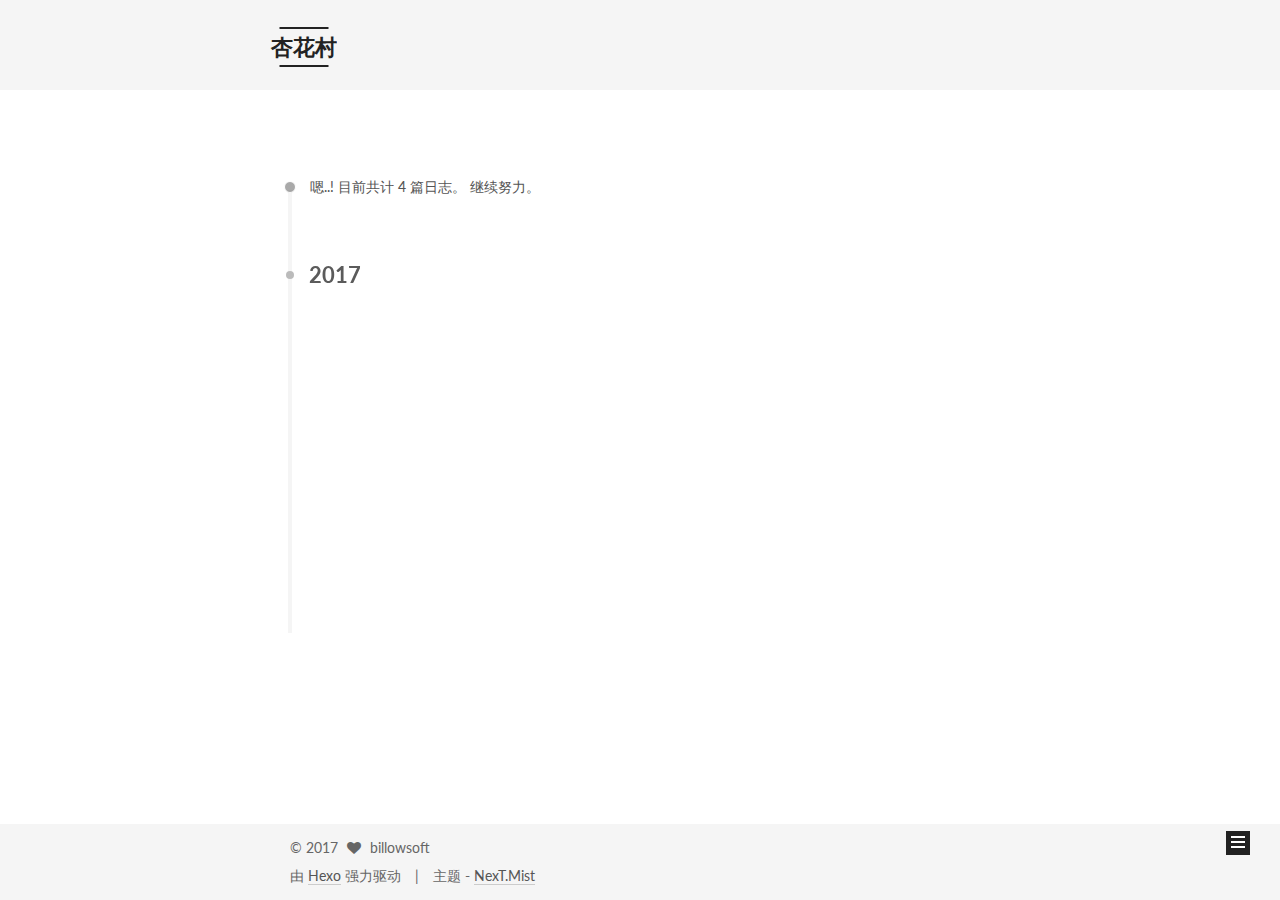
==== commit 37d02e16: "Site updated: 2017-07-15 14:59:45" ====
--- a/archives/index.html
+++ b/archives/index.html
@@ -307,7 +307,7 @@
       
         
       
-      嗯..! 目前共计 2 篇日志。 继续努力。
+      嗯..! 目前共计 4 篇日志。 继续努力。
     </span>
 
     
@@ -321,6 +321,80 @@
         <div class="collection-title">
           <h2 class="archive-year motion-element" id="archive-year-2017">2017</h2>
         </div>
+      
+      
+
+      
+
+  <article class="post post-type-normal" itemscope itemtype="http://schema.org/Article">
+    <header class="post-header">
+
+      <h1 class="post-title">
+        
+            <a class="post-title-link" href="/2017/07/15/转-以美国Umpqua银行为例探析银行实体网点转型/" itemprop="url">
+              
+                <span itemprop="name">[转]以美国Umpqua银行为例探析银行实体网点转型</span>
+              
+            </a>
+        
+      </h1>
+
+      <div class="post-meta">
+        <time class="post-time" itemprop="dateCreated"
+              datetime="2017-07-15T13:13:25+08:00"
+              content="2017-07-15" >
+          07-15
+        </time>
+      </div>
+
+    </header>
+  </article>
+
+
+
+    
+
+      
+      
+      
+
+      
+      
+
+      
+
+  <article class="post post-type-normal" itemscope itemtype="http://schema.org/Article">
+    <header class="post-header">
+
+      <h1 class="post-title">
+        
+            <a class="post-title-link" href="/2017/07/15/转-以美国Umpqua银行为例探析银行实体网点转型“/" itemprop="url">
+              
+                <span itemprop="name">[转]以美国Umpqua银行为例探析银行实体网点转型“</span>
+              
+            </a>
+        
+      </h1>
+
+      <div class="post-meta">
+        <time class="post-time" itemprop="dateCreated"
+              datetime="2017-07-15T13:13:05+08:00"
+              content="2017-07-15" >
+          07-15
+        </time>
+      </div>
+
+    </header>
+  </article>
+
+
+
+    
+
+      
+      
+      
+
       
       
 
@@ -437,7 +511,7 @@
           
             <div class="site-state-item site-state-posts">
               <a href="/">
-                <span class="site-state-item-count">2</span>
+                <span class="site-state-item-count">4</span>
                 <span class="site-state-item-name">日志</span>
               </a>
             </div>
@@ -445,6 +519,15 @@
 
           
 
+          
+            
+            
+            <div class="site-state-item site-state-tags">
+              
+                <span class="site-state-item-count">1</span>
+                <span class="site-state-item-name">标签</span>
+              
+            </div>
           
 
         </nav>
@@ -595,7 +678,7 @@
   
 
     
-      <script id="dsq-count-scr" src="https://.disqus.com/count.js" async></script>
+      <script id="dsq-count-scr" src="https://billowsoft.disqus.com/count.js" async></script>
     
 
     
@@ -637,6 +720,113 @@
 
 
   
+
+  
+  <script src="https://cdn1.lncld.net/static/js/av-core-mini-0.6.1.js"></script>
+  <script>AV.initialize("1TKkAMdYwuuPVoBxJiLoxhU4-gzGzoHsz", "vRvipf0Up8grUn40y6NFP1QK");</script>
+  <script>
+    function showTime(Counter) {
+      var query = new AV.Query(Counter);
+      var entries = [];
+      var $visitors = $(".leancloud_visitors");
+
+      $visitors.each(function () {
+        entries.push( $(this).attr("id").trim() );
+      });
+
+      query.containedIn('url', entries);
+      query.find()
+        .done(function (results) {
+          var COUNT_CONTAINER_REF = '.leancloud-visitors-count';
+
+          if (results.length === 0) {
+            $visitors.find(COUNT_CONTAINER_REF).text(0);
+            return;
+          }
+
+          for (var i = 0; i < results.length; i++) {
+            var item = results[i];
+            var url = item.get('url');
+            var time = item.get('time');
+            var element = document.getElementById(url);
+
+            $(element).find(COUNT_CONTAINER_REF).text(time);
+          }
+          for(var i = 0; i < entries.length; i++) {
+            var url = entries[i];
+            var element = document.getElementById(url);
+            var countSpan = $(element).find(COUNT_CONTAINER_REF);
+            if( countSpan.text() == '') {
+              countSpan.text(0);
+            }
+          }
+        })
+        .fail(function (object, error) {
+          console.log("Error: " + error.code + " " + error.message);
+        });
+    }
+
+    function addCount(Counter) {
+      var $visitors = $(".leancloud_visitors");
+      var url = $visitors.attr('id').trim();
+      var title = $visitors.attr('data-flag-title').trim();
+      var query = new AV.Query(Counter);
+
+      query.equalTo("url", url);
+      query.find({
+        success: function(results) {
+          if (results.length > 0) {
+            var counter = results[0];
+            counter.fetchWhenSave(true);
+            counter.increment("time");
+            counter.save(null, {
+              success: function(counter) {
+                var $element = $(document.getElementById(url));
+                $element.find('.leancloud-visitors-count').text(counter.get('time'));
+              },
+              error: function(counter, error) {
+                console.log('Failed to save Visitor num, with error message: ' + error.message);
+              }
+            });
+          } else {
+            var newcounter = new Counter();
+            /* Set ACL */
+            var acl = new AV.ACL();
+            acl.setPublicReadAccess(true);
+            acl.setPublicWriteAccess(true);
+            newcounter.setACL(acl);
+            /* End Set ACL */
+            newcounter.set("title", title);
+            newcounter.set("url", url);
+            newcounter.set("time", 1);
+            newcounter.save(null, {
+              success: function(newcounter) {
+                var $element = $(document.getElementById(url));
+                $element.find('.leancloud-visitors-count').text(newcounter.get('time'));
+              },
+              error: function(newcounter, error) {
+                console.log('Failed to create');
+              }
+            });
+          }
+        },
+        error: function(error) {
+          console.log('Error:' + error.code + " " + error.message);
+        }
+      });
+    }
+
+    $(function() {
+      var Counter = AV.Object.extend("Counter");
+      if ($('.leancloud_visitors').length == 1) {
+        addCount(Counter);
+      } else if ($('.post-title-link').length > 1) {
+        showTime(Counter);
+      }
+    });
+  </script>
+
+
 
   
 
--- a/css/main.css
+++ b/css/main.css
@@ -1691,7 +1691,7 @@
   width: 4px;
   height: 4px;
   border-radius: 50%;
-  background: #42ffed;
+  background: #6e185c;
 }
 .links-of-blogroll {
   font-size: 13px;
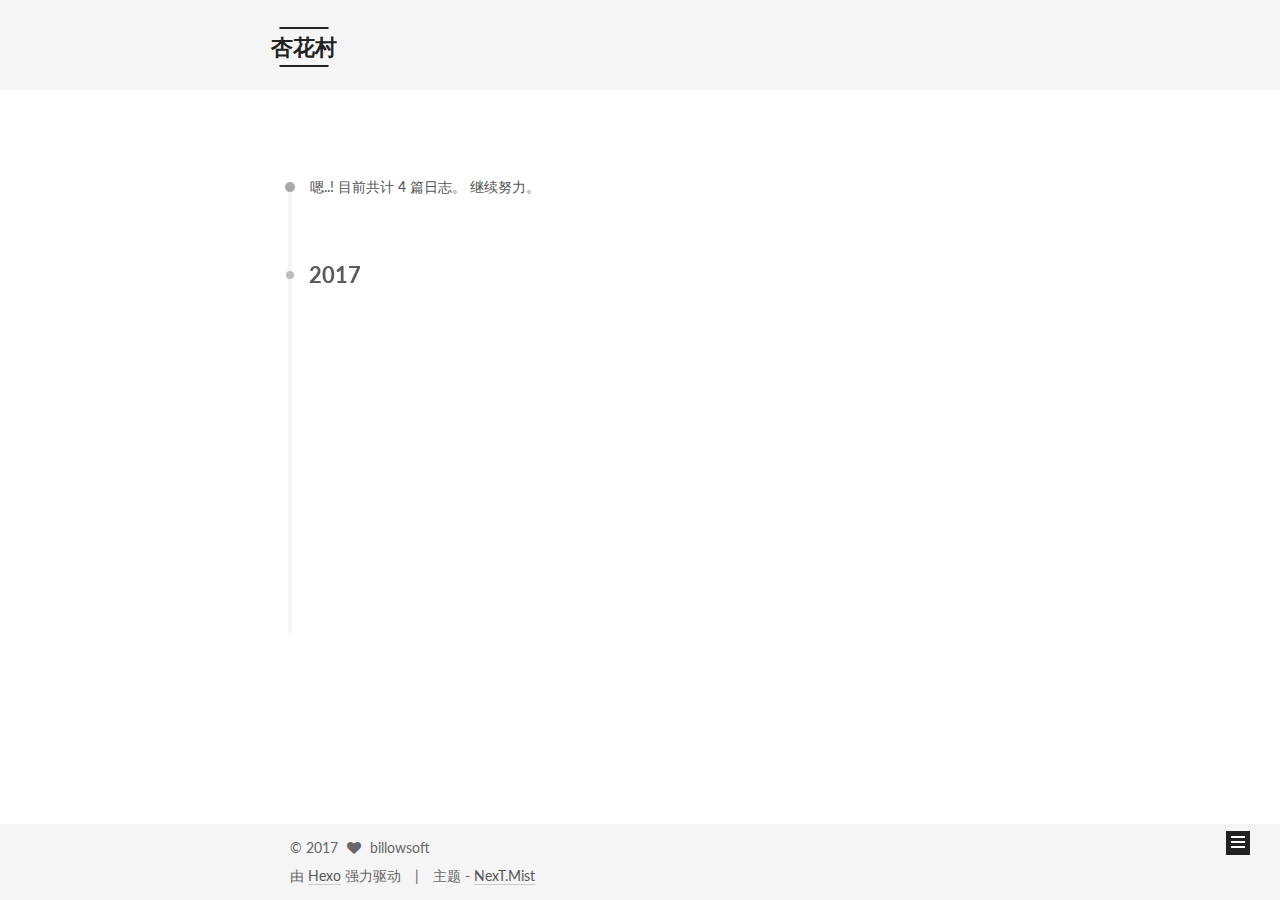
==== commit 72ca4ab9: "Site updated: 2017-07-15 15:41:21" ====
--- a/archives/index.html
+++ b/archives/index.html
@@ -677,14 +677,6 @@
 
   
 
-    
-      <script id="dsq-count-scr" src="https://billowsoft.disqus.com/count.js" async></script>
-    
-
-    
-
-  
-
 
 
 
@@ -706,6 +698,17 @@
 
 
 
+  
+    <script type="text/javascript">
+      (function(d, s) {
+        var j, e = d.getElementsByTagName(s)[0];
+        if (typeof LivereTower === 'function') { return; }
+        j = d.createElement(s);
+        j.src = 'https://cdn-city.livere.com/js/embed.dist.js';
+        j.async = true;
+        e.parentNode.insertBefore(j, e);
+      })(document, 'script');
+    </script>
   
 
 
--- a/css/main.css
+++ b/css/main.css
@@ -1691,7 +1691,7 @@
   width: 4px;
   height: 4px;
   border-radius: 50%;
-  background: #6e185c;
+  background: #6ffffc;
 }
 .links-of-blogroll {
   font-size: 13px;
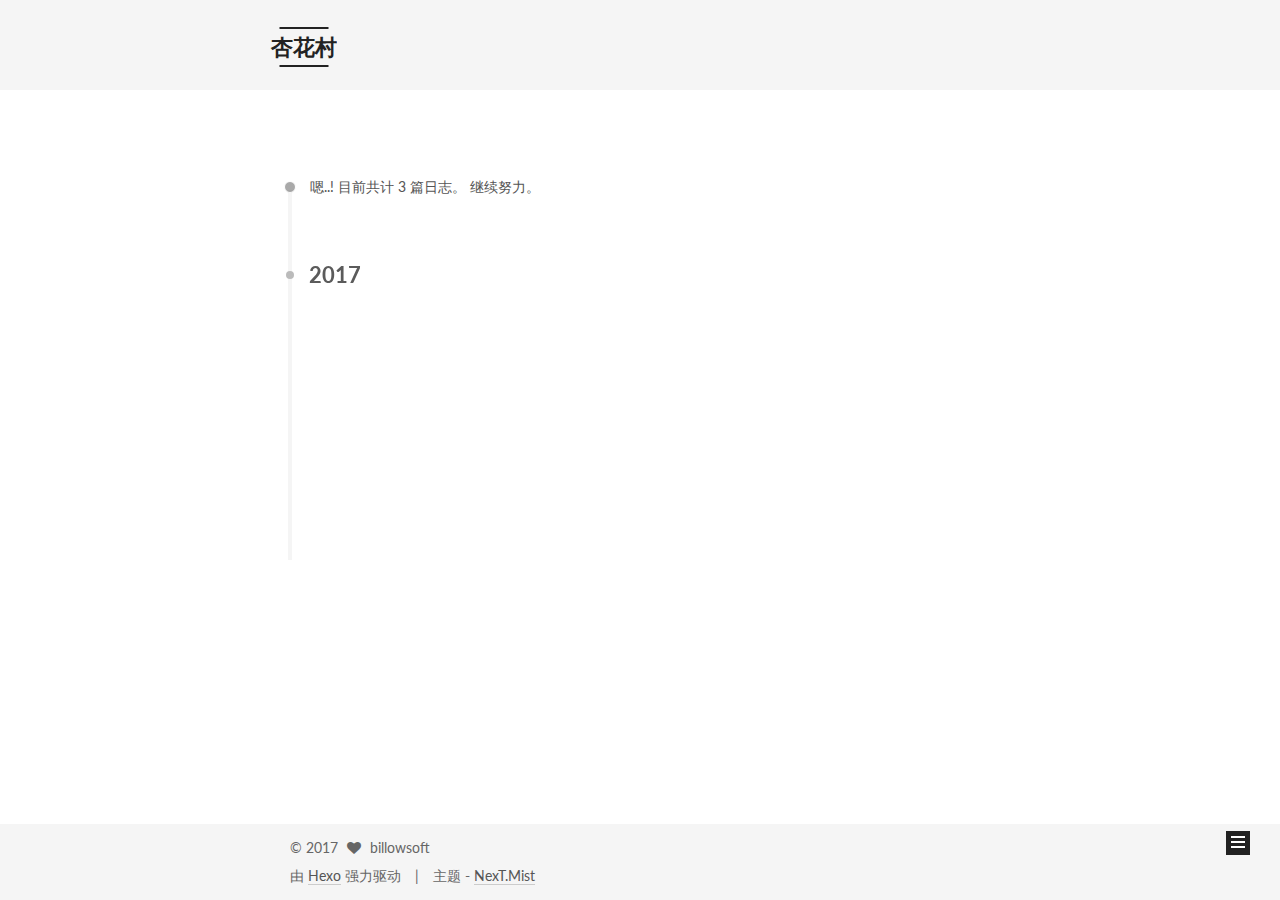
==== commit 92cd5dde: "Site updated: 2017-07-15 16:07:13" ====
--- a/archives/index.html
+++ b/archives/index.html
@@ -307,7 +307,7 @@
       
         
       
-      嗯..! 目前共计 4 篇日志。 继续努力。
+      嗯..! 目前共计 3 篇日志。 继续努力。
     </span>
 
     
@@ -342,43 +342,6 @@
       <div class="post-meta">
         <time class="post-time" itemprop="dateCreated"
               datetime="2017-07-15T13:13:25+08:00"
-              content="2017-07-15" >
-          07-15
-        </time>
-      </div>
-
-    </header>
-  </article>
-
-
-
-    
-
-      
-      
-      
-
-      
-      
-
-      
-
-  <article class="post post-type-normal" itemscope itemtype="http://schema.org/Article">
-    <header class="post-header">
-
-      <h1 class="post-title">
-        
-            <a class="post-title-link" href="/2017/07/15/转-以美国Umpqua银行为例探析银行实体网点转型“/" itemprop="url">
-              
-                <span itemprop="name">[转]以美国Umpqua银行为例探析银行实体网点转型“</span>
-              
-            </a>
-        
-      </h1>
-
-      <div class="post-meta">
-        <time class="post-time" itemprop="dateCreated"
-              datetime="2017-07-15T13:13:05+08:00"
               content="2017-07-15" >
           07-15
         </time>
@@ -511,7 +474,7 @@
           
             <div class="site-state-item site-state-posts">
               <a href="/">
-                <span class="site-state-item-count">4</span>
+                <span class="site-state-item-count">3</span>
                 <span class="site-state-item-name">日志</span>
               </a>
             </div>
--- a/css/main.css
+++ b/css/main.css
@@ -1691,7 +1691,7 @@
   width: 4px;
   height: 4px;
   border-radius: 50%;
-  background: #6ffffc;
+  background: #013611;
 }
 .links-of-blogroll {
   font-size: 13px;
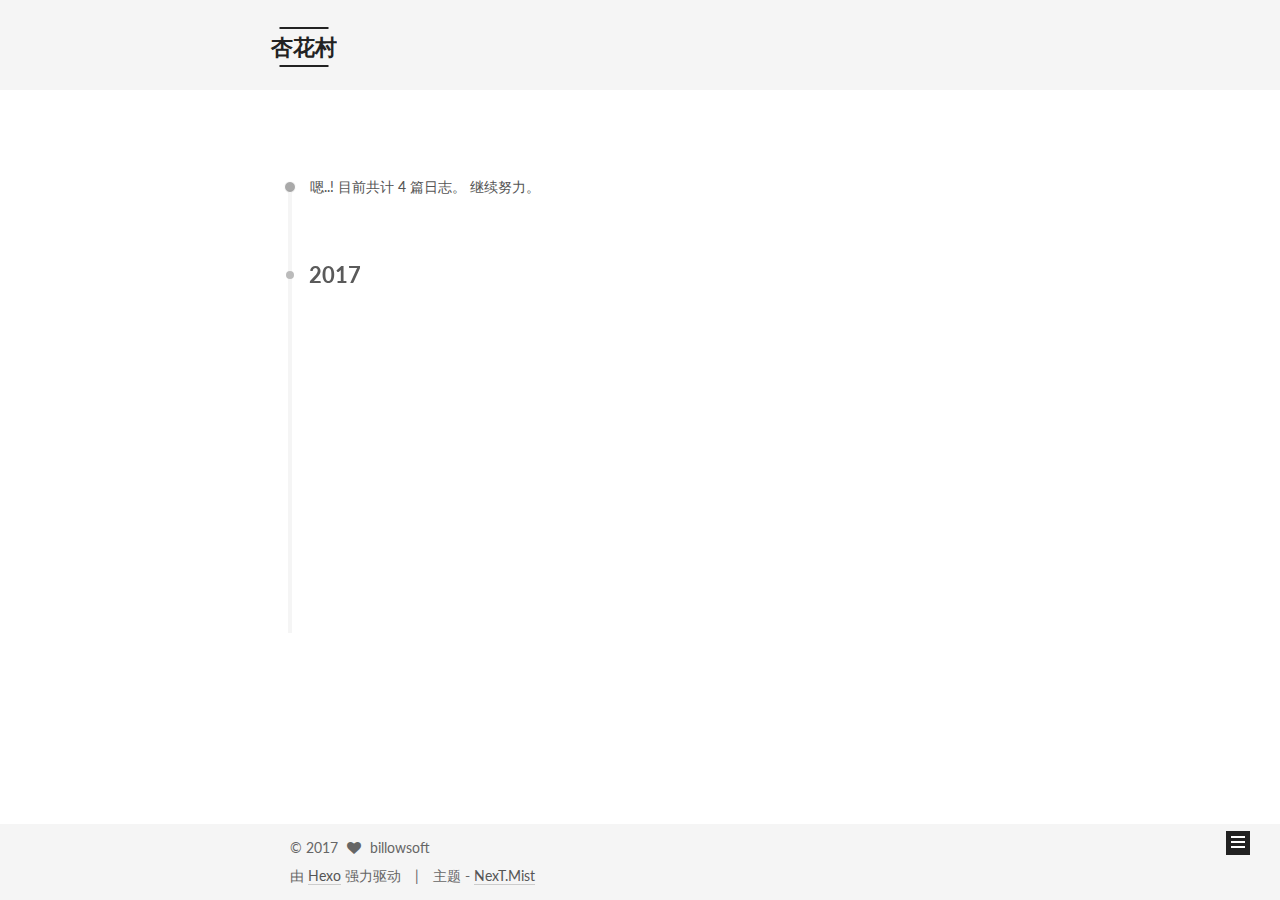
==== commit 5d9cc1d9: "Site updated: 2017-07-15 16:17:54" ====
--- a/archives/index.html
+++ b/archives/index.html
@@ -307,7 +307,7 @@
       
         
       
-      嗯..! 目前共计 3 篇日志。 继续努力。
+      嗯..! 目前共计 4 篇日志。 继续努力。
     </span>
 
     
@@ -321,6 +321,43 @@
         <div class="collection-title">
           <h2 class="archive-year motion-element" id="archive-year-2017">2017</h2>
         </div>
+      
+      
+
+      
+
+  <article class="post post-type-normal" itemscope itemtype="http://schema.org/Article">
+    <header class="post-header">
+
+      <h1 class="post-title">
+        
+            <a class="post-title-link" href="/2017/07/15/【社区银行创新】美国Umpqua银行如何通过网点转型带动战略转型/" itemprop="url">
+              
+                <span itemprop="name">【社区银行创新】美国Umpqua银行如何通过网点转型带动战略转型</span>
+              
+            </a>
+        
+      </h1>
+
+      <div class="post-meta">
+        <time class="post-time" itemprop="dateCreated"
+              datetime="2017-07-15T16:12:56+08:00"
+              content="2017-07-15" >
+          07-15
+        </time>
+      </div>
+
+    </header>
+  </article>
+
+
+
+    
+
+      
+      
+      
+
       
       
 
@@ -474,7 +511,7 @@
           
             <div class="site-state-item site-state-posts">
               <a href="/">
-                <span class="site-state-item-count">3</span>
+                <span class="site-state-item-count">4</span>
                 <span class="site-state-item-name">日志</span>
               </a>
             </div>
--- a/css/main.css
+++ b/css/main.css
@@ -1691,7 +1691,7 @@
   width: 4px;
   height: 4px;
   border-radius: 50%;
-  background: #013611;
+  background: #ff71cb;
 }
 .links-of-blogroll {
   font-size: 13px;
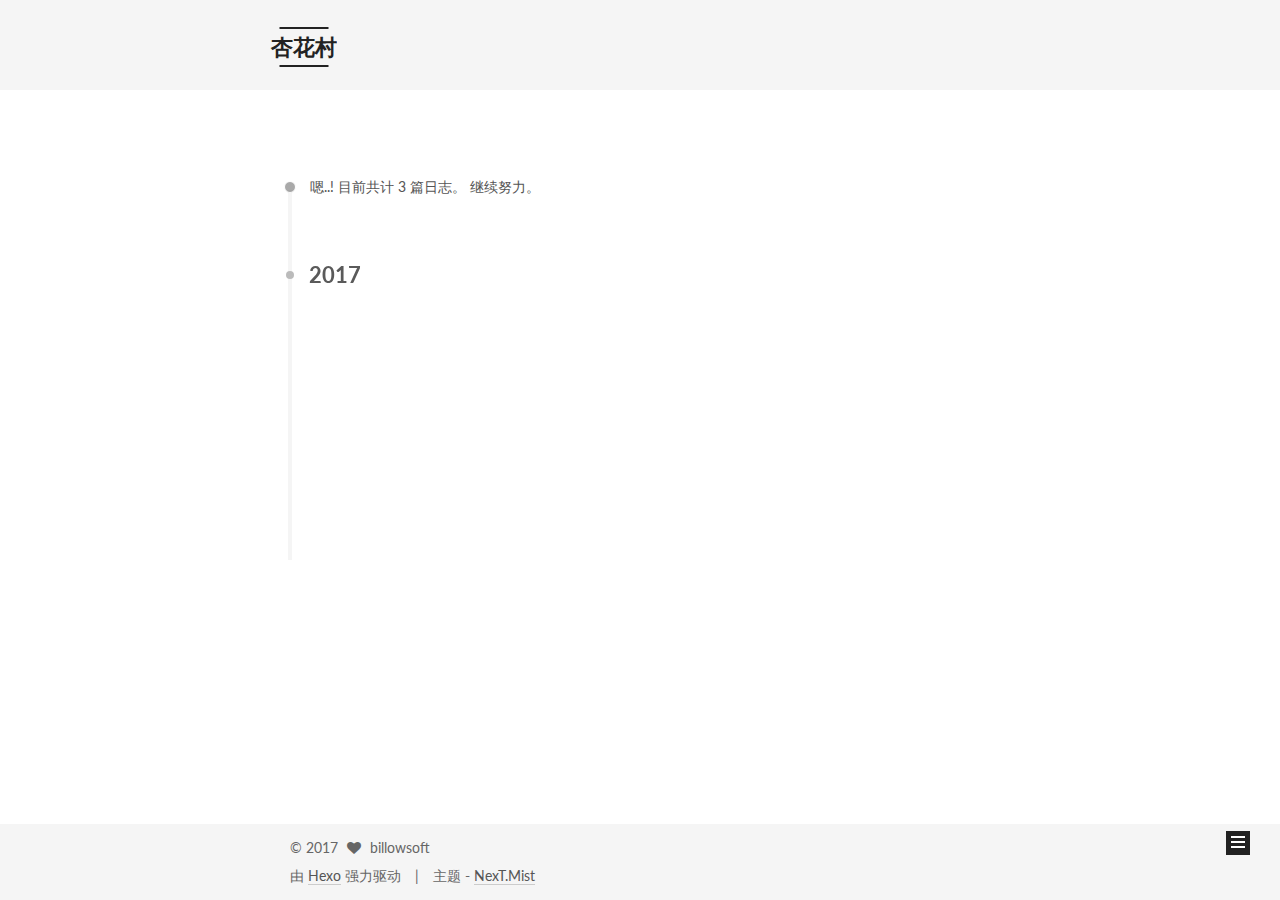
==== commit 68b09e4a: "Site updated: 2017-07-15 16:21:44" ====
--- a/archives/index.html
+++ b/archives/index.html
@@ -307,7 +307,7 @@
       
         
       
-      嗯..! 目前共计 4 篇日志。 继续努力。
+      嗯..! 目前共计 3 篇日志。 继续努力。
     </span>
 
     
@@ -416,43 +416,6 @@
       <div class="post-meta">
         <time class="post-time" itemprop="dateCreated"
               datetime="2017-04-16T17:29:14+08:00"
-              content="2017-04-16" >
-          04-16
-        </time>
-      </div>
-
-    </header>
-  </article>
-
-
-
-    
-
-      
-      
-      
-
-      
-      
-
-      
-
-  <article class="post post-type-normal" itemscope itemtype="http://schema.org/Article">
-    <header class="post-header">
-
-      <h1 class="post-title">
-        
-            <a class="post-title-link" href="/2017/04/16/hello-world/" itemprop="url">
-              
-                <span itemprop="name">Hello World</span>
-              
-            </a>
-        
-      </h1>
-
-      <div class="post-meta">
-        <time class="post-time" itemprop="dateCreated"
-              datetime="2017-04-16T17:22:47+08:00"
               content="2017-04-16" >
           04-16
         </time>
@@ -511,7 +474,7 @@
           
             <div class="site-state-item site-state-posts">
               <a href="/">
-                <span class="site-state-item-count">4</span>
+                <span class="site-state-item-count">3</span>
                 <span class="site-state-item-name">日志</span>
               </a>
             </div>
--- a/css/main.css
+++ b/css/main.css
@@ -1691,7 +1691,7 @@
   width: 4px;
   height: 4px;
   border-radius: 50%;
-  background: #ff71cb;
+  background: #ffb09d;
 }
 .links-of-blogroll {
   font-size: 13px;
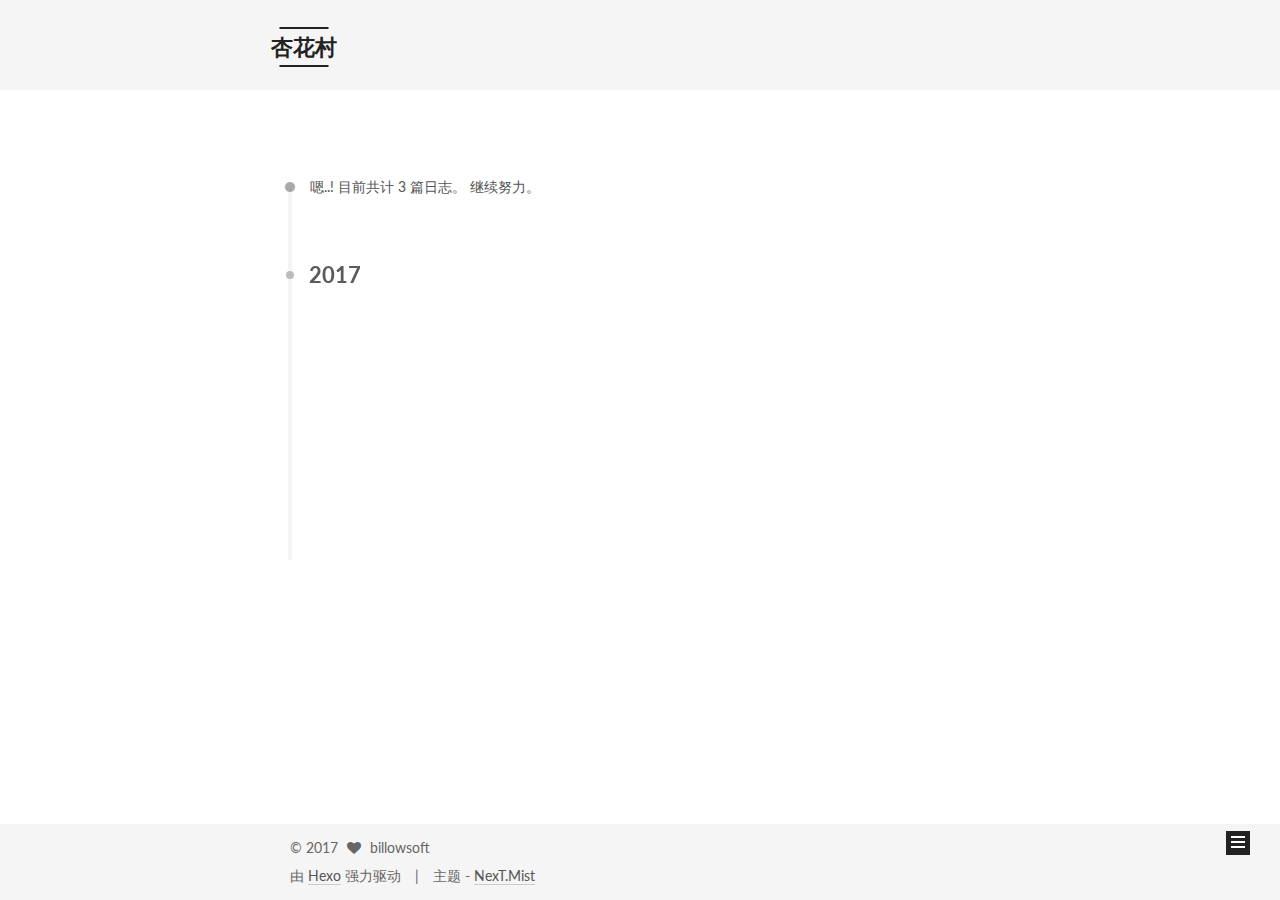
==== commit 8f6c4066: "Site updated: 2017-07-15 16:59:06" ====
--- a/archives/index.html
+++ b/archives/index.html
@@ -71,7 +71,7 @@
 <link href="/css/main.css?v=5.1.0" rel="stylesheet" type="text/css" />
 
 
-  <meta name="keywords" content="Hexo, NexT" />
+  <meta name="keywords" content="Hexo, World" />
 
 
 
@@ -486,10 +486,10 @@
             
             
             <div class="site-state-item site-state-tags">
-              
+              <a href="/tags/index.html">
                 <span class="site-state-item-count">1</span>
                 <span class="site-state-item-name">标签</span>
-              
+              </a>
             </div>
           
 
--- a/css/main.css
+++ b/css/main.css
@@ -1691,7 +1691,7 @@
   width: 4px;
   height: 4px;
   border-radius: 50%;
-  background: #ffb09d;
+  background: #6326ff;
 }
 .links-of-blogroll {
   font-size: 13px;
